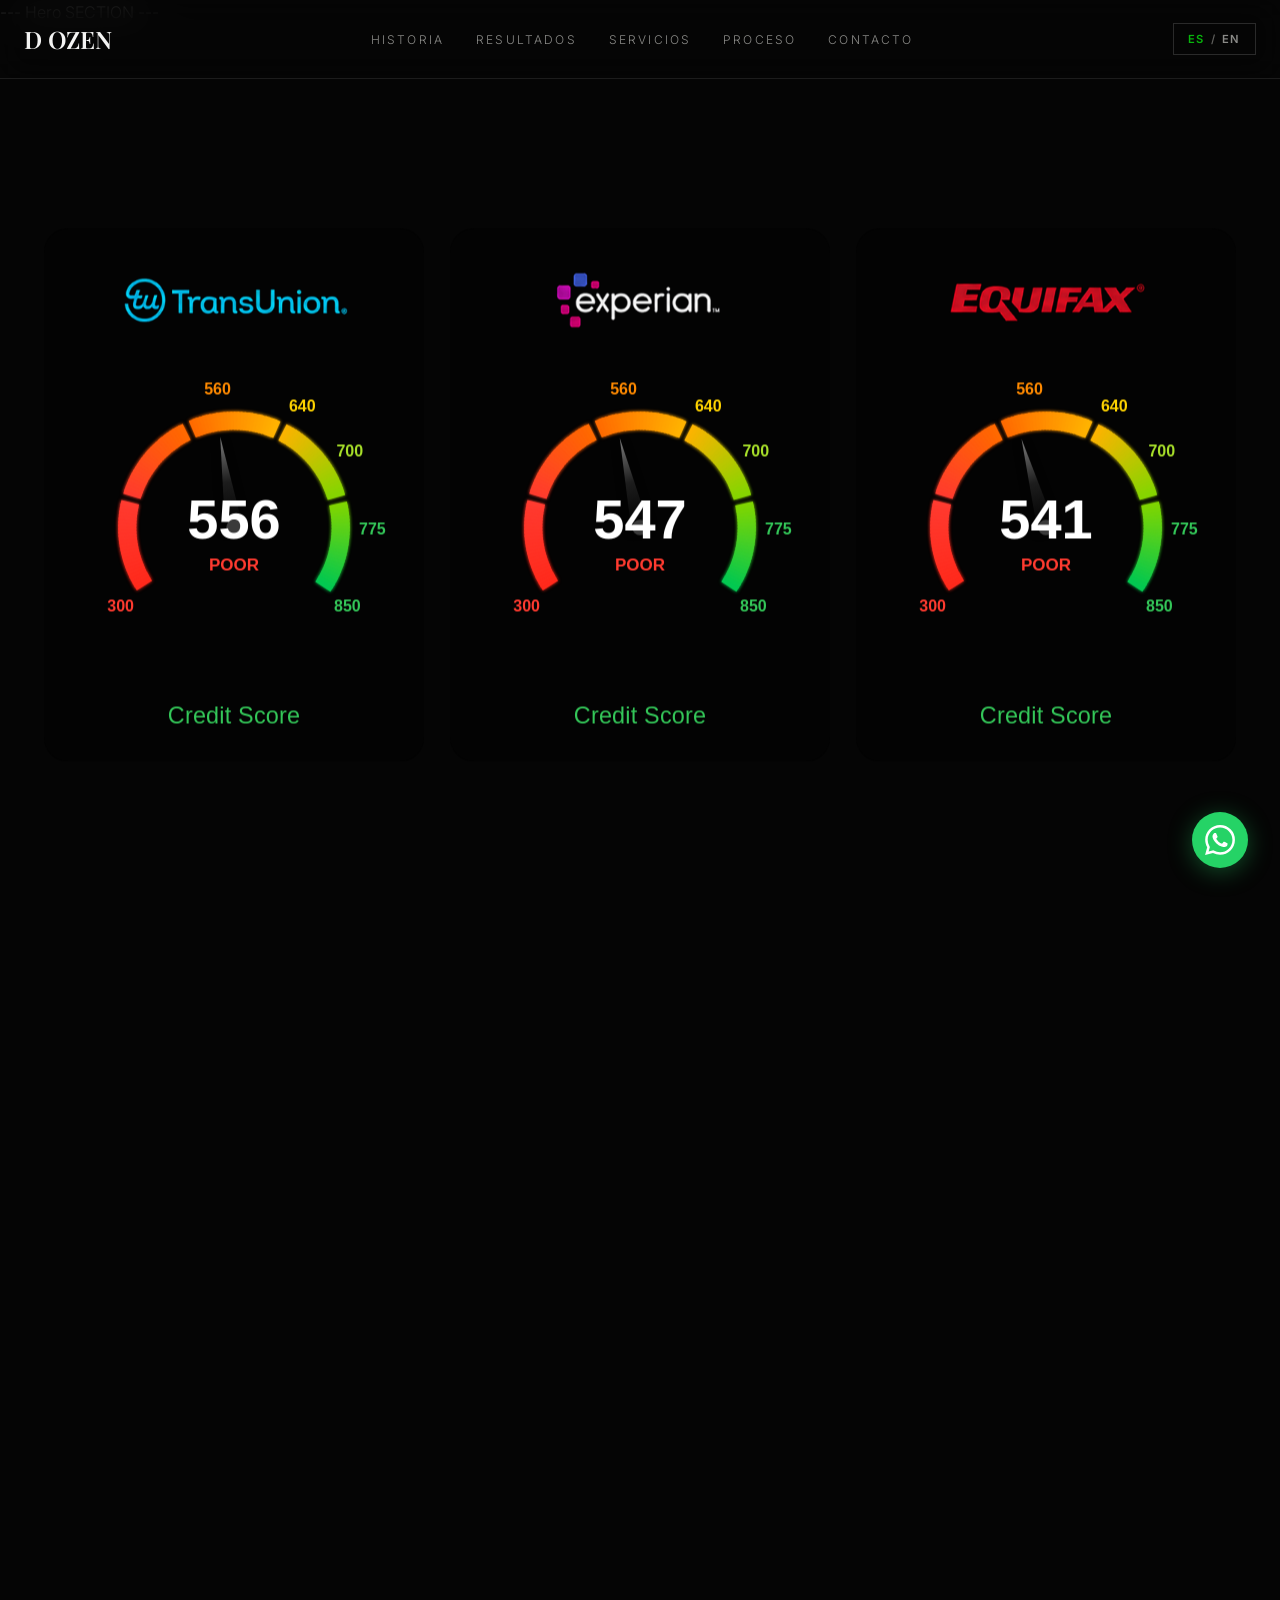
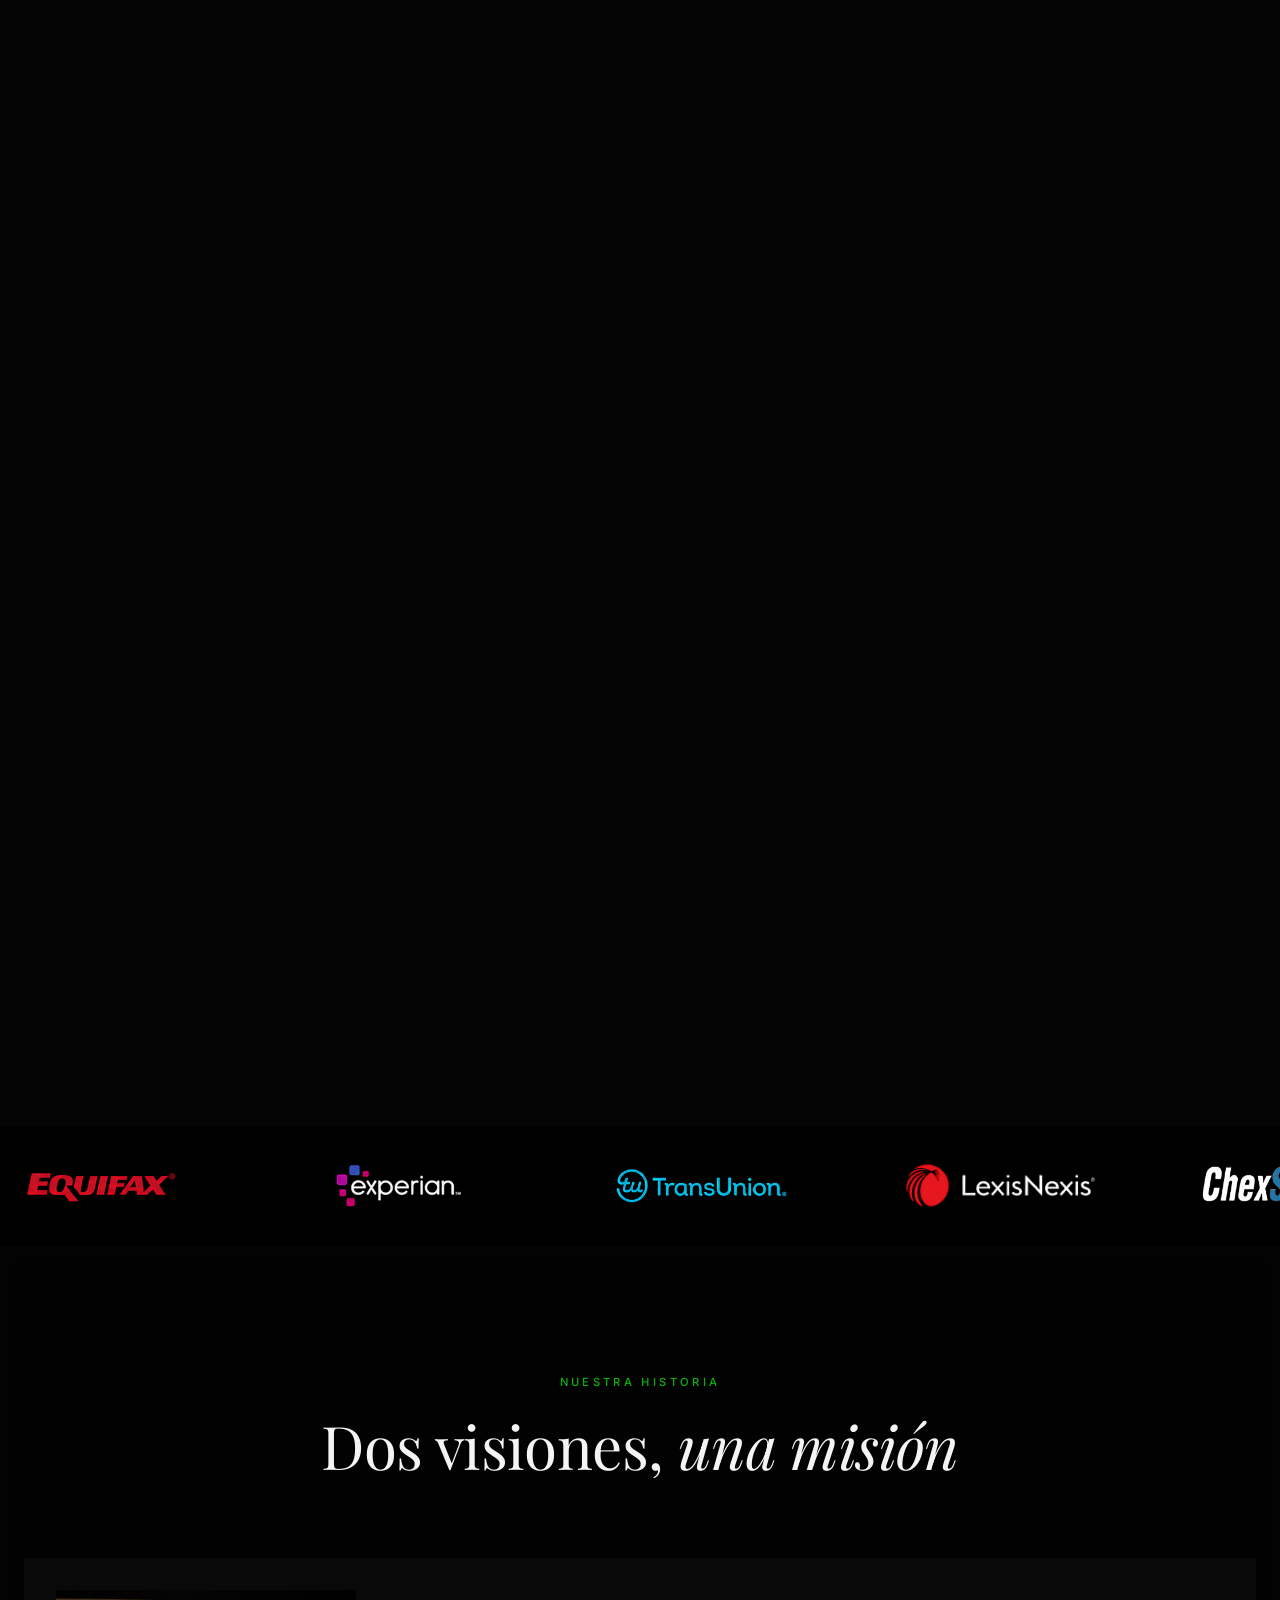
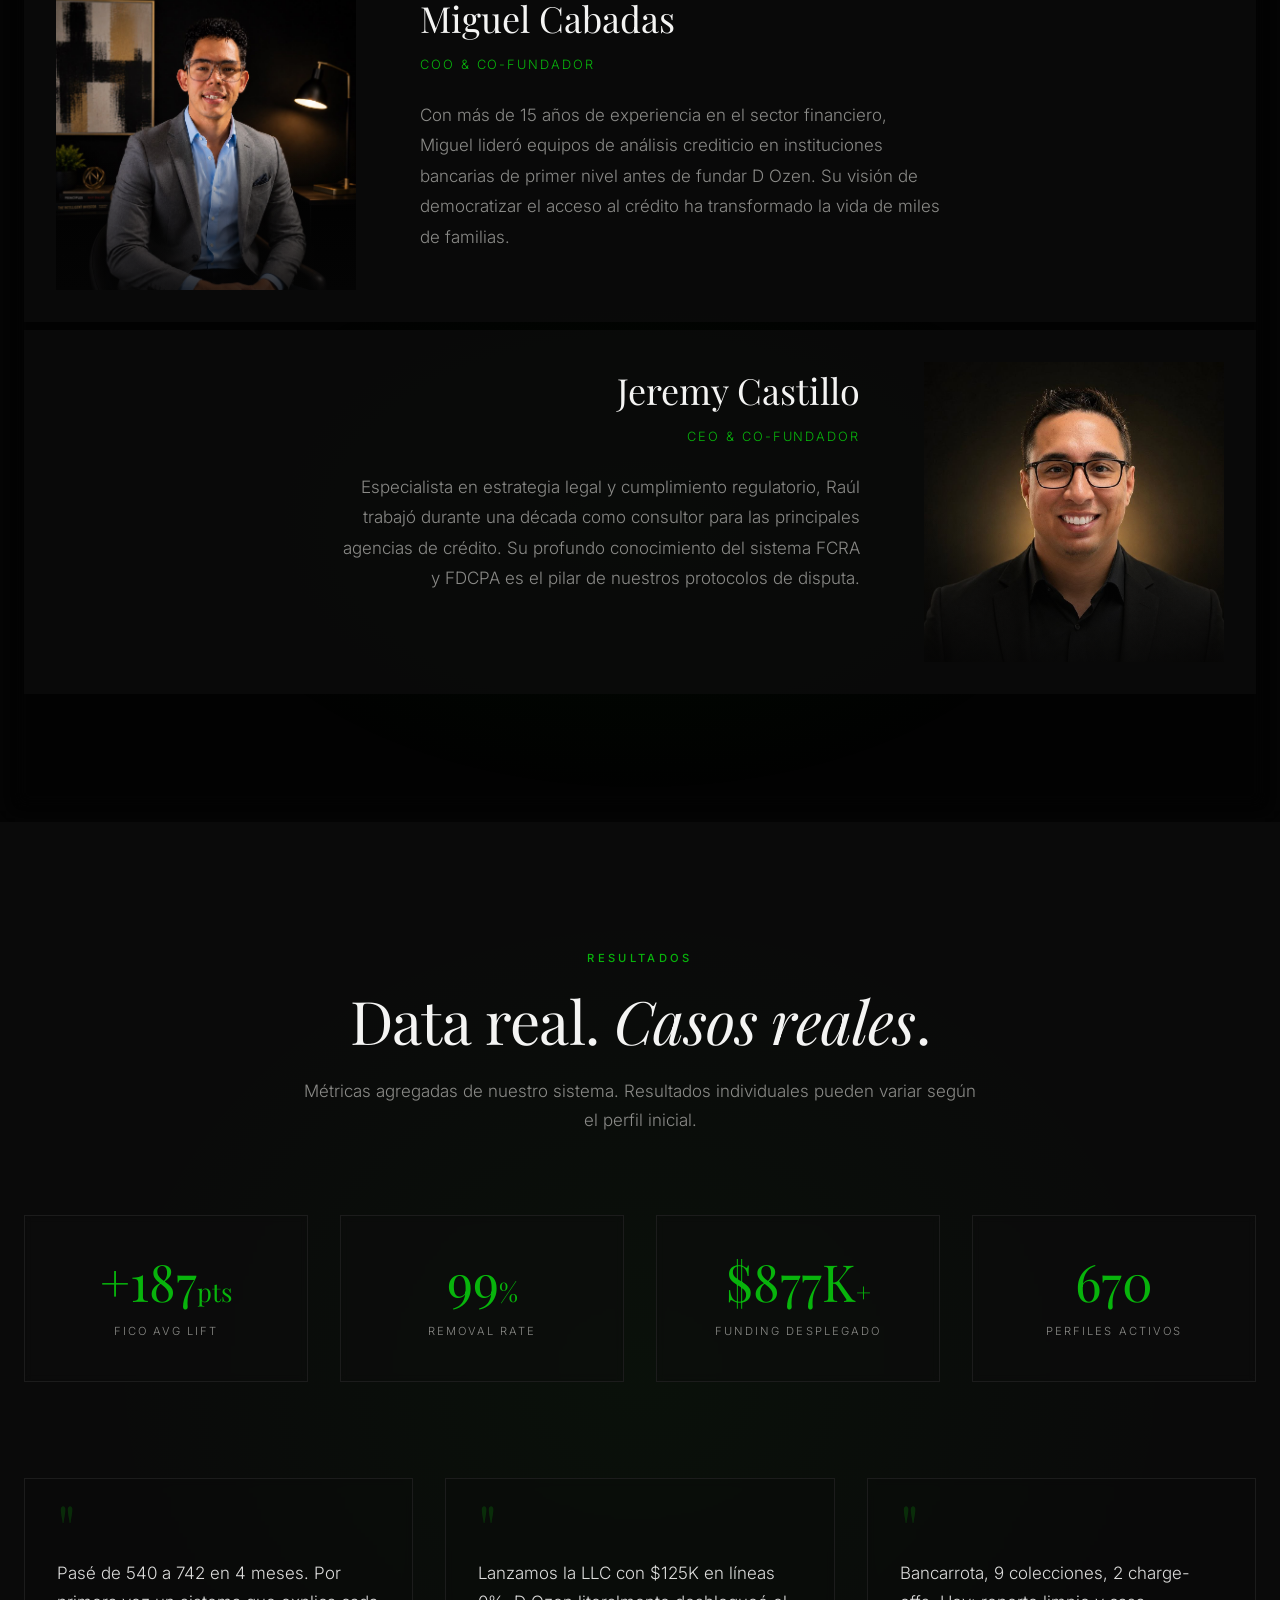
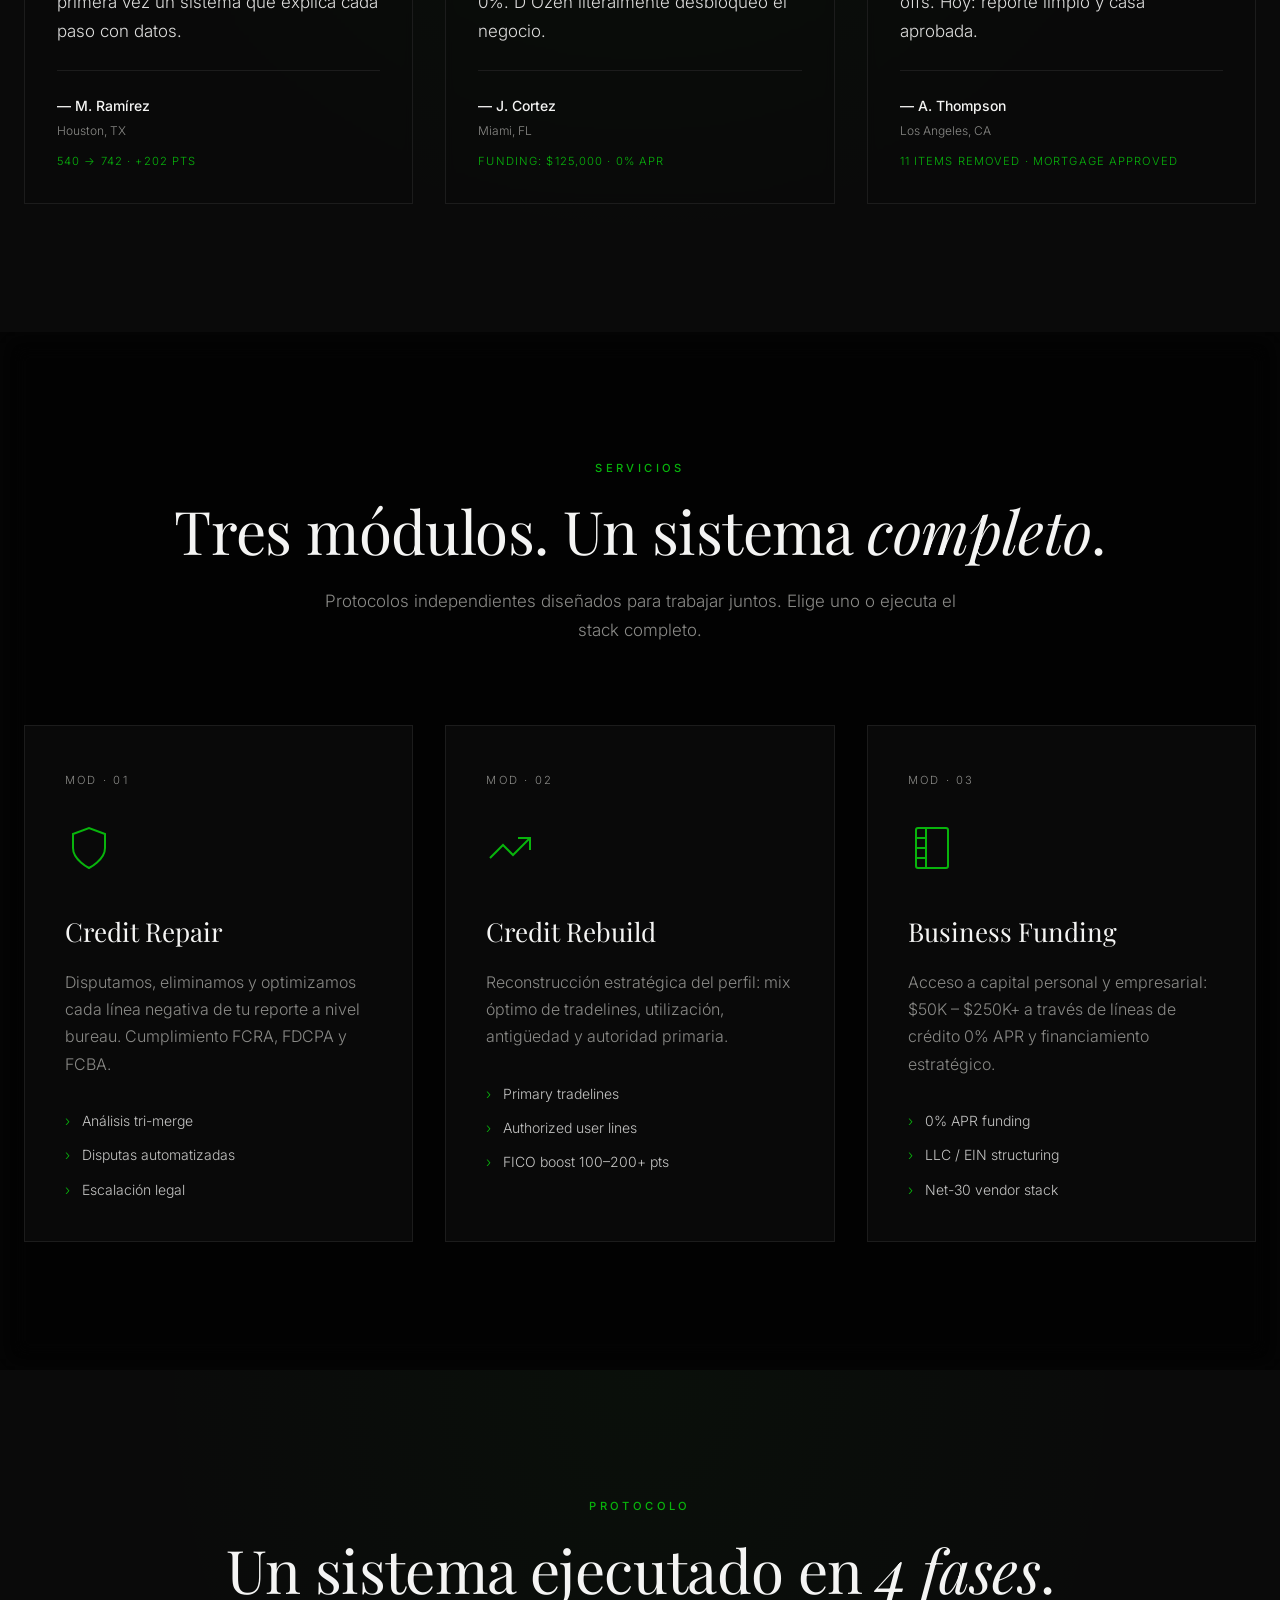
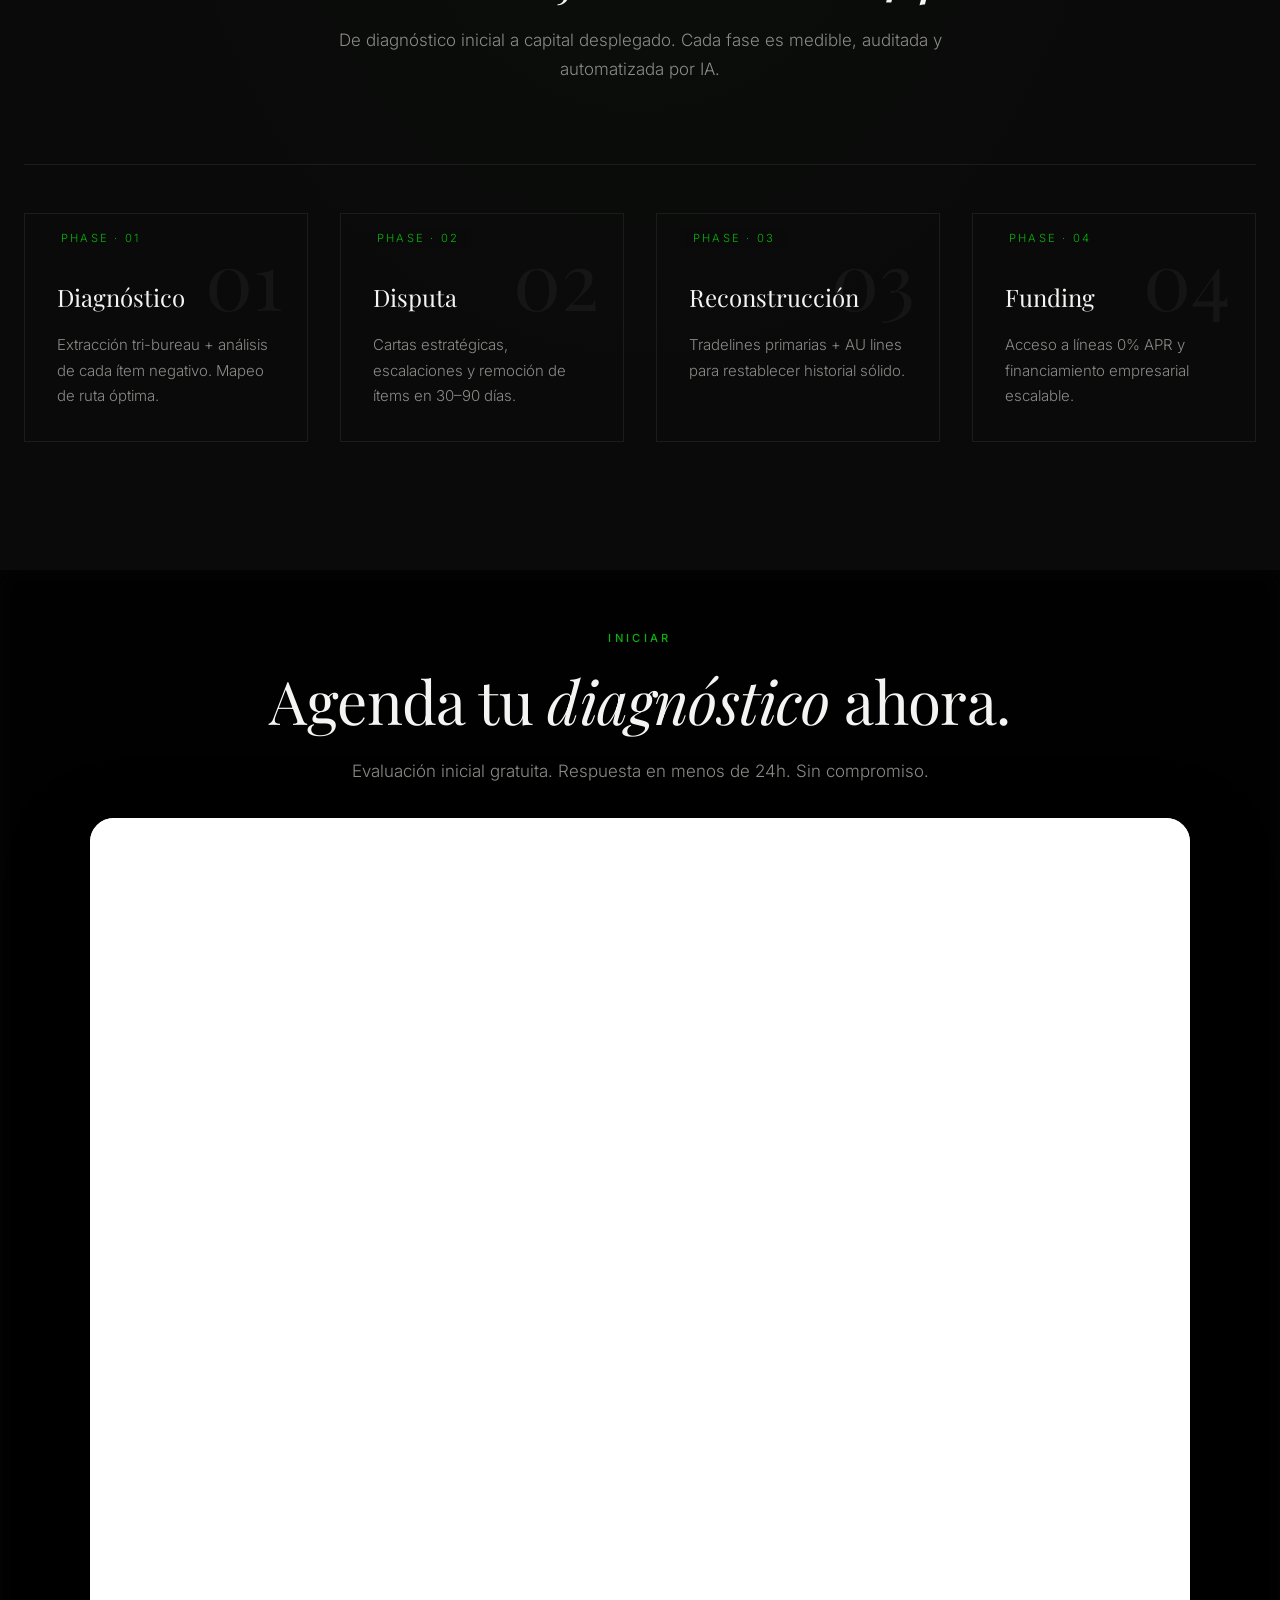
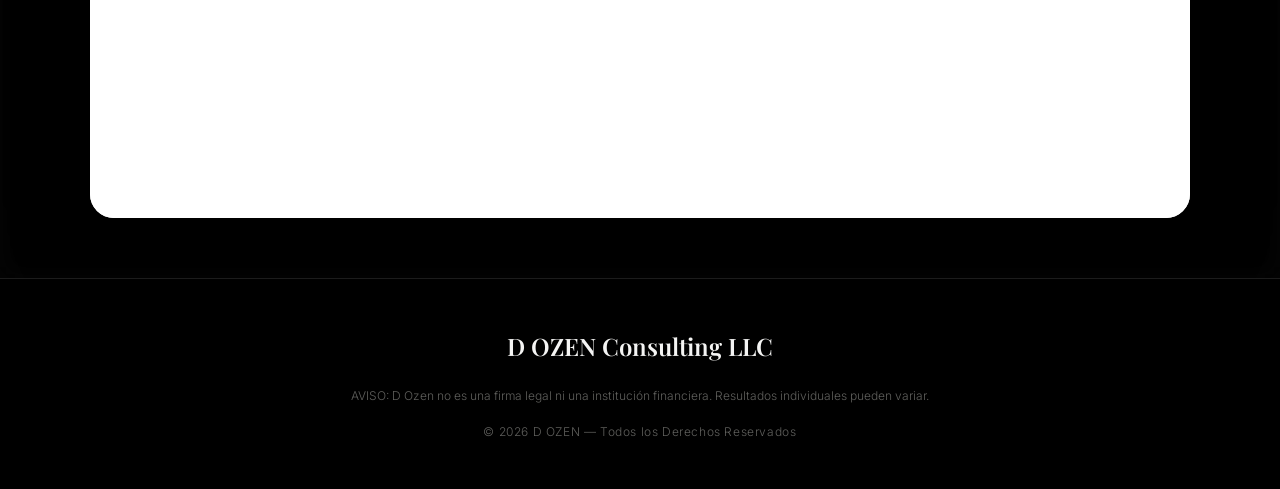
==== index.html @ 9f004df3 "commit" ====
<!DOCTYPE html>
<html lang="es">

<head>
  <meta charset="UTF-8">
  <meta name="viewport" content="width=device-width, initial-scale=1.0">
  <title>D·OZEN — Inteligencia Financiera · Credit OS</title>
  <meta name="description"
    content="D Ozen combina análisis asistido por IA, estrategia jurídica y acceso directo a capital. Reconstruimos tu crédito, desbloqueamos tu capital.">
  <link rel="preconnect" href="https://fonts.googleapis.com">
  <link rel="preconnect" href="https://fonts.gstatic.com" crossorigin>
  <link
    href="https://fonts.googleapis.com/css2?family=Inter:wght@300;400;500;600&family=Playfair+Display:ital,wght@0,400;0,500;0,600;1,400;1,500&display=swap"
    rel="stylesheet">
  <link rel="stylesheet" href="styles.css" />
  <link rel="stylesheet" href="landing.css" />
  <link rel="stylesheet" href="calendly.css" />
</head>

<body>
  --- Hero SECTION ---
  <div class="img-bg"></div>

  <div class="hero-bg">
    <div class="hero">
      <main class="h-board">
        <section class="h-card card-1">
          <img class="h-logo" src="./files/3.png" alt="TransUnion" />
          <canvas class="h-gauge" data-score="515"></canvas>
          <p class="h-label">Credit Score</p>
        </section>

        <section class="h-card card-2">
          <img class="h-logo" src="./files/2.png" alt="Experian" />
          <canvas class="h-gauge" data-score="530"></canvas>
          <p class="h-label">Credit Score</p>
        </section>

        <section class="h-card card-3">
          <img class="h-logo" src="./files/1.png" alt="Equifax" />
          <canvas class="h-gauge" data-score="500"></canvas>
          <p class="h-label">Credit Score</p>
        </section>
      </main>
    </div>
  </div>

  <!-- ============ NAVBAR ============ -->
  <header class="navbar">
    <nav class="nav-inner">
      <a href="#" class="logo">D OZEN</a>

      <ul class="nav-links" id="navLinks">
        <li><a href="#historia" data-es="Historia" data-en="Story">Historia</a></li>
        <li><a href="#resultados" data-es="Resultados" data-en="Results">Resultados</a></li>
        <li><a href="#servicios" data-es="Servicios" data-en="Services">Servicios</a></li>
        <li><a href="#proceso" data-es="Proceso" data-en="Process">Proceso</a></li>
        <li><a href="#contacto" data-es="Contacto" data-en="Contact">Contacto</a></li>
      </ul>

      <div class="nav-actions">
        <button class="lang-toggle" id="langToggle" aria-label="Cambiar idioma">
          <span class="lang-active" id="langCurrent">ES</span>
          <span class="lang-divider">/</span>
          <span class="lang-inactive" id="langOther">EN</span>
        </button>
        <button class="mobile-menu-btn" id="mobileMenuBtn" aria-label="Abrir menú">
          <span></span><span></span><span></span>
        </button>
      </div>
    </nav>
  </header>

  <!-- ============ LOGO SCROLL ============ -->
  <section class="logo-scroll">
    <div class="logo-track">

      <!-- Logos -->
      <img src="./files/1.png" alt="">
      <img src="./files/2.png" alt="">
      <img src="./files/3.png" alt="">
      <img src="./files/4.png" alt="">
      <img src="./files/5.png" alt="">
      <img src="./files/6.png" alt="">
      <img src="./files/7.png" alt="">
      <img src="./files/8.png" alt="">
      <img src="./files/9.png" alt="">

      <!-- Duplicados -->
      <img src="./files/1.png" alt="">
      <img src="./files/2.png" alt="">
      <img src="./files/3.png" alt="">
      <img src="./files/4.png" alt="">
      <img src="./files/5.png" alt="">
      <img src="./files/6.png" alt="">
      <img src="./files/7.png" alt="">
      <img src="./files/8.png" alt="">
      <img src="./files/9.png" alt="">

    </div>
  </section>

  <!-- ============ HISTORIA ============ -->
  <section id="historia" class="section green-glow-bottom">
    <div class="container">
      <div class="section-head">
        <span class="eyebrow" data-es="Nuestra Historia" data-en="Our Story">Nuestra Historia</span>
        <h2 class="section-title"><span data-es="Dos visiones," data-en="Two visions,">Dos visiones,</span> <span
            class="italic" data-es="una misión" data-en="one mission">una misión</span></h2>
      </div>

      <div class="founders">
        <!-- Miguel -->
        <div class="founder">
          <div>
            <div class="founder-img">
              <img src="files/miguel.png" alt="Miguel Cabadas">
              <div class="img-fade"></div>
            </div>
          </div>
          <div class="founder-text">
            <h3 class="founder-name">Miguel Cabadas</h3>
            <p class="founder-role" data-es="COO &amp; Co-Fundador" data-en="COO &amp; Co-Founder">COO &amp; Co-Fundador
            </p>
            <p class="founder-bio"
              data-es="Con más de 15 años de experiencia en el sector financiero, Miguel lideró equipos de análisis crediticio en instituciones bancarias de primer nivel antes de fundar D Ozen. Su visión de democratizar el acceso al crédito ha transformado la vida de miles de familias."
              data-en="With over 15 years of experience in the financial sector, Miguel led credit analysis teams at top-tier banking institutions before founding D Ozen. His vision of democratizing access to credit has transformed the lives of thousands of families.">
              Con más de 15 años de experiencia en el sector financiero, Miguel lideró equipos de análisis crediticio en
              instituciones bancarias de primer nivel antes de fundar D Ozen. Su visión de democratizar el acceso al
              crédito ha transformado la vida de miles de familias.</p>
          </div>
        </div>

        <!-- Raúl -->
        <div class="founder reverse">
          <div>
            <div class="founder-img">
              <img src="files/Jeremy.png" alt="Jeremy Castillo">
              <div class="img-fade"></div>
            </div>
          </div>
          <div class="founder-text align-right">
            <h3 class="founder-name">Jeremy Castillo</h3>
            <p class="founder-role" data-es="CEO &amp; Co-Fundador" data-en="CEO &amp; Co-Founder">CEO &amp; Co-Fundador
            </p>
            <p class="founder-bio"
              data-es="Especialista en estrategia legal y cumplimiento regulatorio, Raúl trabajó durante una década como consultor para las principales agencias de crédito. Su profundo conocimiento del sistema FCRA y FDCPA es el pilar de nuestros protocolos de disputa."
              data-en="A specialist in legal strategy and regulatory compliance, Raúl worked for a decade as a consultant for the major credit agencies. His deep knowledge of the FCRA and FDCPA systems is the cornerstone of our dispute protocols.">
              Especialista en estrategia legal y cumplimiento regulatorio, Raúl trabajó durante una década como
              consultor para las principales agencias de crédito. Su profundo conocimiento del sistema FCRA y FDCPA es
              el pilar de nuestros protocolos de disputa.</p>
          </div>
        </div>
      </div>
    </div>
  </section>

  <!-- ============ RESULTADOS ============ -->
  <section id="resultados" class="section section-alt resultados">
    <div class="resultados-glow"></div>
    <div class="container">
      <div class="section-head">
        <span class="eyebrow" data-es="Resultados" data-en="Results">Resultados</span>
        <h2 class="section-title"><span data-es="Data real." data-en="Real data.">Data real.</span> <span class="italic"
            data-es="Casos reales" data-en="Real cases">Casos reales</span>.</h2>
        <p class="section-sub"
          data-es="Métricas agregadas de nuestro sistema. Resultados individuales pueden variar según el perfil inicial."
          data-en="Aggregate metrics from our system. Individual results may vary based on the initial profile.">
          Métricas agregadas de nuestro sistema. Resultados individuales pueden variar según el perfil inicial.</p>
      </div>

      <div class="stats-grid">
        <div class="stat-card">
          <div class="stat-num">+187<span class="stat-suffix">pts</span></div>
          <p class="stat-label">FICO AVG Lift</p>
        </div>
        <div class="stat-card">
          <div class="stat-num">99<span class="stat-suffix">%</span></div>
          <p class="stat-label">Removal Rate</p>
        </div>
        <div class="stat-card">
          <div class="stat-num">$877K<span class="stat-suffix">+</span></div>
          <p class="stat-label" data-es="Funding Desplegado" data-en="Funding Deployed">Funding Desplegado</p>
        </div>
        <div class="stat-card">
          <div class="stat-num">670</div>
          <p class="stat-label" data-es="Perfiles Activos" data-en="Active Profiles">Perfiles Activos</p>
        </div>
      </div>

      <div class="testimonials">
        <div class="testimonial">
          <div class="quote-mark">"</div>
          <p class="testimonial-text"
            data-es="Pasé de 540 a 742 en 4 meses. Por primera vez un sistema que explica cada paso con datos."
            data-en="I went from 540 to 742 in 4 months. For the first time, a system that explains every step with data.">
            Pasé de 540 a 742 en 4 meses. Por primera vez un sistema que explica cada paso con datos.</p>
          <div class="testimonial-foot">
            <p class="testimonial-author">— M. Ramírez</p>
            <p class="testimonial-loc">Houston, TX</p>
            <p class="testimonial-result">540 → 742 · +202 pts</p>
          </div>
        </div>
        <div class="testimonial">
          <div class="quote-mark">"</div>
          <p class="testimonial-text"
            data-es="Lanzamos la LLC con $125K en líneas 0%. D Ozen literalmente desbloqueó el negocio."
            data-en="We launched the LLC with $125K in 0% lines. D Ozen literally unlocked the business.">Lanzamos la
            LLC con $125K en líneas 0%. D Ozen literalmente desbloqueó el negocio.</p>
          <div class="testimonial-foot">
            <p class="testimonial-author">— J. Cortez</p>
            <p class="testimonial-loc">Miami, FL</p>
            <p class="testimonial-result">Funding: $125,000 · 0% APR</p>
          </div>
        </div>
        <div class="testimonial">
          <div class="quote-mark">"</div>
          <p class="testimonial-text"
            data-es="Bancarrota, 9 colecciones, 2 charge-offs. Hoy: reporte limpio y casa aprobada."
            data-en="Bankruptcy, 9 collections, 2 charge-offs. Today: clean report and home approved.">Bancarrota, 9
            colecciones, 2 charge-offs. Hoy: reporte limpio y casa aprobada.</p>
          <div class="testimonial-foot">
            <p class="testimonial-author">— A. Thompson</p>
            <p class="testimonial-loc">Los Angeles, CA</p>
            <p class="testimonial-result">11 items removed · Mortgage approved</p>
          </div>
        </div>
      </div>
    </div>
  </section>

  <!-- ============ SERVICIOS ============ -->
  <section id="servicios" class="section">
    <div class="container">
      <div class="section-head">
        <span class="eyebrow" data-es="Servicios" data-en="Services">Servicios</span>
        <h2 class="section-title"><span data-es="Tres módulos. Un sistema" data-en="Three modules. One">Tres módulos. Un
            sistema</span> <span class="italic" data-es="completo" data-en="complete system">completo</span>.</h2>
        <p class="section-sub"
          data-es="Protocolos independientes diseñados para trabajar juntos. Elige uno o ejecuta el stack completo."
          data-en="Independent protocols designed to work together. Choose one or run the full stack.">Protocolos
          independientes diseñados para trabajar juntos. Elige uno o ejecuta el stack completo.</p>
      </div>

      <div class="services-grid">
        <div class="service-card">
          <span class="service-mod">MOD · 01</span>
          <div class="service-icon">
            <svg viewBox="0 0 24 24" fill="none" stroke="currentColor" stroke-width="1">
              <path d="M12 22s8-4 8-10V5l-8-3-8 3v7c0 6 8 10 8 10z" />
            </svg>
          </div>
          <h3 class="service-title">Credit Repair</h3>
          <p class="service-desc"
            data-es="Disputamos, eliminamos y optimizamos cada línea negativa de tu reporte a nivel bureau. Cumplimiento FCRA, FDCPA y FCBA."
            data-en="We dispute, remove and optimize every negative line of your report at the bureau level. FCRA, FDCPA and FCBA compliant.">
            Disputamos, eliminamos y optimizamos cada línea negativa de tu reporte a nivel bureau. Cumplimiento FCRA,
            FDCPA y FCBA.</p>
          <ul class="service-feats">
            <li><span class="arrow">›</span><span data-es="Análisis tri-merge" data-en="Tri-merge analysis">Análisis
                tri-merge</span></li>
            <li><span class="arrow">›</span><span data-es="Disputas automatizadas" data-en="Automated disputes">Disputas
                automatizadas</span></li>
            <li><span class="arrow">›</span><span data-es="Escalación legal" data-en="Legal escalation">Escalación
                legal</span></li>
          </ul>
        </div>

        <div class="service-card">
          <span class="service-mod">MOD · 02</span>
          <div class="service-icon">
            <svg viewBox="0 0 24 24" fill="none" stroke="currentColor" stroke-width="1">
              <polyline points="22 7 13.5 15.5 8.5 10.5 2 17" />
              <polyline points="16 7 22 7 22 13" />
            </svg>
          </div>
          <h3 class="service-title">Credit Rebuild</h3>
          <p class="service-desc"
            data-es="Reconstrucción estratégica del perfil: mix óptimo de tradelines, utilización, antigüedad y autoridad primaria."
            data-en="Strategic profile reconstruction: optimal mix of tradelines, utilization, age and primary authority.">
            Reconstrucción estratégica del perfil: mix óptimo de tradelines, utilización, antigüedad y autoridad
            primaria.</p>
          <ul class="service-feats">
            <li><span class="arrow">›</span><span>Primary tradelines</span></li>
            <li><span class="arrow">›</span><span>Authorized user lines</span></li>
            <li><span class="arrow">›</span><span>FICO boost 100–200+ pts</span></li>
          </ul>
        </div>

        <div class="service-card">
          <span class="service-mod">MOD · 03</span>
          <div class="service-icon">
            <svg viewBox="0 0 24 24" fill="none" stroke="currentColor" stroke-width="1">
              <rect x="4" y="2" width="16" height="20" rx="1" />
              <line x1="9" y1="22" x2="9" y2="2" />
              <line x1="9" y1="7" x2="4" y2="7" />
              <line x1="9" y1="12" x2="4" y2="12" />
              <line x1="9" y1="17" x2="4" y2="17" />
            </svg>
          </div>
          <h3 class="service-title">Business Funding</h3>
          <p class="service-desc"
            data-es="Acceso a capital personal y empresarial: $50K – $250K+ a través de líneas de crédito 0% APR y financiamiento estratégico."
            data-en="Access to personal and business capital: $50K – $250K+ through 0% APR credit lines and strategic financing.">
            Acceso a capital personal y empresarial: $50K – $250K+ a través de líneas de crédito 0% APR y financiamiento
            estratégico.</p>
          <ul class="service-feats">
            <li><span class="arrow">›</span><span>0% APR funding</span></li>
            <li><span class="arrow">›</span><span>LLC / EIN structuring</span></li>
            <li><span class="arrow">›</span><span>Net-30 vendor stack</span></li>
          </ul>
        </div>
      </div>
    </div>
  </section>

  <!-- ============ PROCESO ============ -->
  <section id="proceso" class="section section-alt proceso">
    <div class="proceso-glow"></div>
    <div class="container">
      <div class="section-head">
        <span class="eyebrow" data-es="Protocolo" data-en="Protocol">Protocolo</span>
        <h2 class="section-title"><span data-es="Un sistema ejecutado en" data-en="A system executed in">Un sistema
            ejecutado en</span> <span class="italic" data-es="4 fases" data-en="4 phases">4 fases</span>.</h2>
        <p class="section-sub"
          data-es="De diagnóstico inicial a capital desplegado. Cada fase es medible, auditada y automatizada por IA."
          data-en="From initial diagnosis to deployed capital. Each phase is measurable, audited and AI-automated.">De
          diagnóstico inicial a capital desplegado. Cada fase es medible, auditada y automatizada por IA.</p>
      </div>

      <div class="process-line">
        <div class="process-line-base"></div>
        <div class="process-line-fill"></div>
      </div>

      <div class="phases-grid">
        <div class="phase-card" onclick="document.querySelector('.process-line-fill').style.width = '25%'">
          <span class="phase-label">Phase · 01</span>
          <span class="phase-bg-num">01</span>
          <div class="phase-body">
            <h3 class="phase-title" data-es="Diagnóstico" data-en="Diagnosis">Diagnóstico</h3>
            <p class="phase-desc"
              data-es="Extracción tri-bureau + análisis de cada ítem negativo. Mapeo de ruta óptima."
              data-en="Tri-bureau extraction + analysis of each negative item. Optimal route mapping.">Extracción
              tri-bureau + análisis de cada ítem negativo. Mapeo de ruta óptima.</p>
          </div>
        </div>
        <div class="phase-card" onclick="document.querySelector('.process-line-fill').style.width = '50%'">
          <span class="phase-label">Phase · 02</span>
          <span class="phase-bg-num">02</span>
          <div class="phase-body">
            <h3 class="phase-title" data-es="Disputa" data-en="Dispute">Disputa</h3>
            <p class="phase-desc" data-es="Cartas estratégicas, escalaciones y remoción de ítems en 30–90 días."
              data-en="Strategic letters, escalations and item removal in 30–90 days.">Cartas estratégicas, escalaciones
              y remoción de ítems en 30–90 días.</p>
          </div>
        </div>
        <div class="phase-card" onclick="document.querySelector('.process-line-fill').style.width = '75%'">
          <span class="phase-label">Phase · 03</span>
          <span class="phase-bg-num">03</span>
          <div class="phase-body">
            <h3 class="phase-title" data-es="Reconstrucción" data-en="Reconstruction">Reconstrucción</h3>
            <p class="phase-desc" data-es="Tradelines primarias + AU lines para restablecer historial sólido."
              data-en="Primary tradelines + AU lines to restore a solid history.">Tradelines primarias + AU lines para
              restablecer historial sólido.</p>
          </div>
        </div>
        <div class="phase-card" onclick="document.querySelector('.process-line-fill').style.width = '100%'">
          <span class="phase-label">Phase · 04</span>
          <span class="phase-bg-num">04</span>
          <div class="phase-body">
            <h3 class="phase-title">Funding</h3>
            <p class="phase-desc" data-es="Acceso a líneas 0% APR y financiamiento empresarial escalable."
              data-en="Access to 0% APR lines and scalable business financing.">Acceso a líneas 0% APR y financiamiento
              empresarial escalable.</p>
          </div>
        </div>
      </div>
    </div>
  </section>

  <!-- ============ CONTACTO ============ -->
  <section class="meeting-section">
    <span class="eyebrow" data-es="Iniciar" data-en="Start">Iniciar</span>
    <h2 class="section-title"><span data-es="Agenda tu" data-en="Schedule your">Agenda tu</span>
      <span class="italic" data-es="diagnóstico" data-en="diagnosis">diagnóstico</span> <span data-es="ahora."
        data-en="now.">ahora.</span>
    </h2>
    <p class="section-sub" data-es="Evaluación inicial gratuita. Respuesta en menos de 24h. Sin compromiso."
      data-en="Free initial evaluation. Response in under 24h. No commitment.">Evaluación inicial gratuita.
      Respuesta en menos de 24h. Sin compromiso.</p>

    <div class="meeting-card">
      <iframe src="https://dozencredit.scorexer.com/Portal/meeting.jsp?id=14c21166-bb76-47da-b588-b2fc7783996a"
        class="meeting-iframe">
      </iframe>
    </div>
  </section>

  <!-- ============ FOOTER ============ -->
  <footer class="footer">
    <div class="footer-inner">
      <div class="footer-logo">D OZEN Consulting LLC</div>
      <p class="footer-disclaimer"
        data-es="AVISO: D Ozen no es una firma legal ni una institución financiera. Resultados individuales pueden variar."
        data-en="NOTICE: D Ozen is not a law firm nor a financial institution. Individual results may vary.">AVISO: D
        Ozen no es una firma legal ni una institución financiera. Resultados individuales pueden variar.</p>
      <p class="footer-copy">© 2026 D OZEN — <span data-es="Todos los Derechos Reservados"
          data-en="All Rights Reserved">Todos los Derechos Reservados</span></p>
    </div>
  </footer>

  <!-- ============ WHATSAPP ============ -->
  <a href="https://wa.me/10000000000" target="_blank" rel="noopener" class="whatsapp-btn" aria-label="WhatsApp">
    <svg viewBox="0 0 24 24" fill="currentColor">
      <path
        d="M17.472 14.382c-.297-.149-1.758-.867-2.03-.967-.273-.099-.471-.148-.67.15-.197.297-.767.966-.94 1.164-.173.199-.347.223-.644.075-.297-.15-1.255-.463-2.39-1.475-.883-.788-1.48-1.761-1.653-2.059-.173-.297-.018-.458.13-.606.134-.133.298-.347.446-.52.149-.174.198-.298.298-.497.099-.198.05-.371-.025-.52-.075-.149-.669-1.612-.916-2.207-.242-.579-.487-.5-.669-.51l-.57-.01c-.198 0-.52.074-.792.372-.272.297-1.04 1.016-1.04 2.479 0 1.462 1.065 2.875 1.213 3.074.149.198 2.096 3.2 5.077 4.487.709.306 1.262.489 1.694.625.712.227 1.36.195 1.871.118.571-.085 1.758-.719 2.006-1.413.248-.694.248-1.289.173-1.413-.074-.124-.272-.198-.57-.347m-5.421 7.403h-.004a9.87 9.87 0 0 1-5.031-1.378l-.361-.214-3.741.982.998-3.648-.235-.374a9.86 9.86 0 0 1-1.51-5.26c.001-5.45 4.436-9.884 9.888-9.884 2.64 0 5.122 1.03 6.988 2.898a9.825 9.825 0 0 1 2.893 6.994c-.003 5.45-4.437 9.884-9.885 9.884m8.413-18.297A11.815 11.815 0 0 0 12.05 0C5.495 0 .16 5.335.157 11.892c0 2.096.547 4.142 1.588 5.945L.057 24l6.305-1.654a11.882 11.882 0 0 0 5.683 1.448h.005c6.554 0 11.89-5.335 11.893-11.893a11.821 11.821 0 0 0-3.48-8.413z" />
    </svg>
  </a>

  <script src="landing.js"></script>
  <script src="script.js"></script>
  <script>
    document.addEventListener("contextmenu", e => e.preventDefault());
  </script>
</body>

</html>
---- styles.css ----
:root {
  --scale: 1.3;
}

.img-bg {
  position: fixed;
  inset: 0;
  background-image: url("https://m.media-amazon.com/images/I/71hS5RlM-3L.jpg");
  background-size: cover;
  background-position: center;
  background-repeat: no-repeat;
  background-attachment: fixed;
}

.hero {
  display: flex;
  min-height: 300dvh;
  display: flex;
  align-items: start;
  justify-content: center;
  padding: 32px 24px;
  font-family: -apple-system, BlinkMacSystemFont, "Segoe UI", Roboto, Helvetica, Arial, sans-serif;
}

.h-board {
  display: flex;
  flex-wrap: wrap;
  position: sticky;
  top: 55%;
  transform: translateY(-50%);
  gap: 26px;
  justify-content: center;
  align-items: stretch;
}

.h-card {
  border: 1px solid transparent;
  border-radius: 24px;
  width: clamp(380px, 24vw, 400px);
  aspect-ratio: 400 / 372;
  padding: clamp(24px, 2.5vw, 39px) clamp(20px, 2vw, 33px) clamp(20px, 2vw, 31px);
  display: flex;
  flex-direction: column;
  align-items: center;
  backdrop-filter: blur(5px);
  -webkit-backdrop-filter: blur(12px);

  background:
    radial-gradient(
      500px circle at var(--x,50%) var(--y,50%),
      rgba(8,180,12,calc(var(--glow-opacity,0) * .28)),
      transparent 50%
    ),
    rgb(3 3 3 / 70%);
  transition: background-color 1.2s ease;
}

.h-card:hover {
  border: #164c00;
  background: rgb(3 3 3 / 90%);
}

.h-card::before {
  content: "";
  position: absolute;
  inset: 0;
  border-radius: inherit;
  padding: 1px;

  background: radial-gradient(
    180px circle at var(--x, 50%) var(--y, 50%),
    #08b40c,
    transparent 99%
  );

  mask: linear-gradient(#000 0 0) content-box,
        linear-gradient(#000 0 0);
  mask-composite: exclude;

  -webkit-mask: linear-gradient(#000 0 0) content-box,
                linear-gradient(#000 0 0);
  -webkit-mask-composite: xor;

  pointer-events: none;
  opacity: var(--glow-opacity, 0);
}

.h-logo {
  height: calc(60px * var(--scale));
  width: auto;
  max-width: 80%;
  object-fit: contain;
  display: block;
  margin-bottom: 6px;
  user-select: none;
  -webkit-user-drag: none;
}

.h-gauge {
  width: clamp(350px, 24vw, 400px);
  height: clamp(350px, 24vw, 400px);
  display: block;
}

.h-label {
  color: #34c759;
  font-size: calc(18px * var(--scale));
  font-weight: 500;
  letter-spacing: 0.2px;
  margin-top: 2px;
}

@media (max-width: 1134px) {
  .card-3 {
    display: none;
  }
}

@media (max-width: 768px) {
  .card-2 {
    display: none;
  }
}
---- landing.css ----
*,
*::before,
*::after {
  box-sizing: border-box;
  margin: 0;
  padding: 0;
  user-select: none;
}

:root {
  --background: #050505;
  --card: #0c0c0c;
  --secondary: #0a0a0a;
  --primary: #08b40c;
  --foreground: #f4f4f3;
  --muted-foreground: #8a8a87;
  --muted-foreground-2: #5f5f5c;
  --border: #1c1c1c;
  --border-light: #2a2a2a;
  --font-sans: 'Inter', -apple-system, BlinkMacSystemFont, sans-serif;
  --font-serif: 'Playfair Display', Georgia, serif;
}

html {
  scroll-behavior: smooth;
  background-color: var(--background);
}

body {
  font-family: var(--font-sans);
  background-color: var(--background);
  color: var(--foreground);
  line-height: 1.6;
  overflow-x: hidden;
  font-weight: 300;
  -webkit-font-smoothing: antialiased;
}

img {
  max-width: 100%;
  height: auto;
  display: block;
}

a {
  color: inherit;
  text-decoration: none;
}

button {
  font-family: inherit;
  cursor: pointer;
  border: none;
  background: none;
  color: inherit;
}

ul {
  list-style: none;
}

/* Green glow utilities */
.green-glow::before,
.green-glow-bottom::before {
  content: '';
  position: absolute;
  pointer-events: none;
  z-index: 0;
}

.green-glow::before {
  top: 10%;
  left: 50%;
  transform: translateX(-50%);
  width: 900px;
  height: 600px;
  max-width: 100%;
  background: radial-gradient(ellipse at center, rgba(8, 180, 12, 0.06) 0%, transparent 65%);
}

.green-glow-bottom::before {
  bottom: 0;
  left: 50%;
  transform: translateX(-50%);
  width: 1000px;
  height: 600px;
  max-width: 100%;
  background: radial-gradient(ellipse at center, rgba(8, 180, 12, 0.05) 0%, transparent 65%);
}

/* ========================================
   Shared
   ======================================== */
.container {
  position: relative;
  z-index: 1;
  max-width: 80rem;
  margin: 0 auto;
  padding: 0 1.5rem;
}

.section {
  position: relative;
  padding: 8rem 0;
  backdrop-filter: blur(12px) brightness(0.5);
}

.section-alt {
  background: var(--secondary);
}

.section-head {
  text-align: center;
  margin-bottom: 5rem;
}

.eyebrow {
  display: block;
  font-size: 0.7rem;
  text-transform: uppercase;
  letter-spacing: 0.3em;
  color: var(--primary);
  margin-bottom: 1.25rem;
  font-weight: 500;
}

.eyebrow-muted {
  color: var(--muted-foreground);
}

.section-title {
  font-family: var(--font-serif);
  font-size: clamp(2.25rem, 5vw, 3.75rem);
  font-weight: 300;
  line-height: 1.1;
  letter-spacing: -0.01em;
}

.section-title .italic {
  font-style: italic;
}

.section-sub {
  max-width: 42rem;
  margin: 1.5rem auto 0;
  color: var(--muted-foreground);
  font-size: 1.0625rem;
  line-height: 1.7;
}

.accent {
  color: var(--primary);
}

.italic {
  font-style: italic;
}

/* ========================================
   Buttons
   ======================================== */
.btn {
  display: inline-flex;
  align-items: center;
  justify-content: center;
  gap: 0.75rem;
  padding: 1rem 2rem;
  font-size: 0.8rem;
  font-weight: 500;
  text-transform: uppercase;
  letter-spacing: 0.15em;
  transition: all 0.3s ease;
}

.btn svg {
  width: 18px;
  height: 18px;
  transition: transform 0.3s ease;
}

.btn-primary {
  background: var(--primary);
  color: #000;
}

.btn-primary:hover {
  background: rgba(8, 180, 12, 0.9);
}

.btn-primary:hover svg {
  transform: translateX(4px);
}

.btn-secondary {
  border: 1px solid var(--border-light);
  color: var(--foreground);
}

.btn-secondary:hover {
  background: var(--secondary);
}

.btn-full {
  width: 100%;
}

/* ========================================
   Navbar
   ======================================== */
.navbar {
  position: fixed;
  top: 0;
  left: 0;
  right: 0;
  z-index: 100;
  background: rgba(5, 5, 5, 0.8);
  backdrop-filter: blur(16px);
  border-bottom: 1px solid var(--border);
}

.nav-inner {
  max-width: 80rem;
  margin: 0 auto;
  padding: 1.25rem 1.5rem;
  display: flex;
  align-items: center;
  justify-content: space-between;
}

.logo {
  font-family: var(--font-serif);
  font-size: 1.5rem;
  font-weight: 600;
  letter-spacing: -0.01em;
}

.logo span {
  color: var(--primary);
}

.nav-links {
  display: flex;
  align-items: center;
  gap: 2rem;
}

.nav-links a {
  font-size: 0.75rem;
  text-transform: uppercase;
  letter-spacing: 0.18em;
  color: var(--muted-foreground);
  transition: color 0.3s ease;
}

.nav-links a:hover {
  color: var(--foreground);
}

.nav-actions {
  display: flex;
  align-items: center;
  gap: 1.25rem;
}

.lang-toggle {
  display: flex;
  align-items: center;
  gap: 0.4rem;
  padding: 0.5rem 0.9rem;
  border: 1px solid var(--border-light);
  font-size: 0.7rem;
  font-weight: 600;
  letter-spacing: 0.1em;
  transition: border-color 0.3s ease;
}

.lang-toggle:hover {
  border-color: var(--primary);
}

.lang-active {
  color: var(--primary);
}

.lang-divider {
  color: var(--muted-foreground-2);
}

.lang-inactive {
  color: var(--muted-foreground);
}

.mobile-menu-btn {
  display: none;
  flex-direction: column;
  gap: 5px;
  padding: 0.4rem;
}

.mobile-menu-btn span {
  display: block;
  width: 22px;
  height: 1.5px;
  background: var(--foreground);
  transition: all 0.3s ease;
}

/* ========================================
   L-hero
   ======================================== */
.L-hero {
  position: relative;
  min-height: 100vh;
  display: flex;
  flex-direction: column;
  align-items: center;
  justify-content: center;
  padding: 8rem 1.5rem 4rem;
  text-align: center;
  overflow: hidden;
}

.L-hero-bg {
  position: absolute;
  inset: 0;
  overflow: hidden;
  z-index: 0;
}

.glow-blob {
  position: absolute;
  border-radius: 50%;
  filter: blur(80px);
}

.glow-blob-1 {
  top: 20%;
  left: 20%;
  width: 24rem;
  height: 24rem;
  background: rgba(8, 180, 12, 0.05);
}

.glow-blob-2 {
  bottom: 20%;
  right: 20%;
  width: 20rem;
  height: 20rem;
  background: rgba(8, 180, 12, 0.03);
}

.L-hero-inner {
  position: relative;
  z-index: 1;
  max-width: 64rem;
}

.L-hero .eyebrow {
  margin-bottom: 2rem;
}

.L-hero-title {
  font-family: var(--font-serif);
  font-size: clamp(2.75rem, 8vw, 6rem);
  font-weight: 300;
  line-height: 1.05;
  letter-spacing: -0.02em;
  margin-bottom: 2rem;
}

.L-hero-title .accent.italic {
  font-style: italic;
  color: var(--primary);
}

.L-hero-desc {
  max-width: 42rem;
  margin: 0 auto 3rem;
  font-size: 1.125rem;
  color: var(--muted-foreground);
  line-height: 1.7;
}

.L-hero-buttons {
  display: flex;
  align-items: center;
  justify-content: center;
  gap: 1rem;
  flex-wrap: wrap;
}

.scroll-indicator {
  position: absolute;
  bottom: 2.5rem;
  left: 50%;
  transform: translateX(-50%);
  z-index: 1;
  animation: bounce 2s infinite;
}

.scroll-mouse {
  width: 24px;
  height: 40px;
  border: 2px solid rgba(138, 138, 135, 0.3);
  border-radius: 9999px;
  display: flex;
  align-items: flex-start;
  justify-content: center;
  padding-top: 8px;
}

.scroll-dot {
  width: 4px;
  height: 8px;
  background: rgba(138, 138, 135, 0.5);
  border-radius: 9999px;
}

@keyframes bounce {

  0%,
  100% {
    transform: translateX(-50%) translateY(0);
  }

  50% {
    transform: translateX(-50%) translateY(-8px);
  }
}

/* ========================================
   Historia
   ======================================== */
.founders {
  display: flex;
  flex-direction: column;
  gap: 0.5rem;
}

.founder {
  display: flex;
  gap: 2rem;
  padding: 2rem;
  background: rgba(12, 12, 12, 0.8);
}

.founder.reverse {
  flex-direction: row-reverse;
}

.founder-img {
  position: relative;
  aspect-ratio: 1;
  overflow: hidden;
  background: var(--secondary);
}

.founder-img img {
  width: 300px;
  height: 300px;
  object-fit: cover;
  transition: filter 0.7s ease;
}

.img-fade {
  position: absolute;
  inset: 0;
  background: linear-gradient(to top, rgba(5, 5, 5, 0.8), transparent 50%);
}

.founder-text {
  width: 50%;
  padding: 0 2rem;
}

.founder-text.align-right {
  text-align: right;
}

.founder-index {
  font-size: 0.75rem;
  text-transform: uppercase;
  letter-spacing: 0.3em;
  color: var(--muted-foreground);
}

.founder-name {
  font-family: var(--font-serif);
  font-size: clamp(1.75rem, 3vw, 2.25rem);
  font-weight: 300;
  margin: 0 0 0.5rem;
}

.founder-role {
  color: var(--primary);
  font-size: 0.8rem;
  text-transform: uppercase;
  letter-spacing: 0.15em;
  margin-bottom: 1.5rem;
}

.founder-bio {
  color: var(--muted-foreground);
  font-size: 1.0625rem;
  line-height: 1.8;
}

/* ========================================
   Resultados
   ======================================== */
.resultados-glow {
  position: absolute;
  inset: 0;
  background: radial-gradient(ellipse at center, rgba(8, 180, 12, 0.04) 0%, transparent 60%);
  pointer-events: none;
}

.stats-grid {
  display: grid;
  grid-template-columns: repeat(4, 1fr);
  gap: 2rem;
  margin-bottom: 6rem;
}

.stat-card {
  text-align: center;
  padding: 2.5rem 1.5rem;
  border: 1px solid var(--border);
  background: rgba(12, 12, 12, 0.5);
  backdrop-filter: blur(4px);
}

.stat-num {
  font-family: var(--font-serif);
  font-size: clamp(2.5rem, 4vw, 3.75rem);
  font-weight: 300;
  color: var(--primary);
  line-height: 1;
}

.stat-suffix {
  font-size: 0.5em;
}

.stat-label {
  margin-top: 1rem;
  font-size: 0.7rem;
  text-transform: uppercase;
  letter-spacing: 0.18em;
  color: var(--muted-foreground);
}

.testimonials {
  display: grid;
  grid-template-columns: repeat(3, 1fr);
  gap: 2rem;
}

.testimonial {
  padding: 2rem;
  border: 1px solid var(--border);
  background: rgba(12, 12, 12, 0.3);
  backdrop-filter: blur(4px);
  transition: border-color 0.5s ease;
}

.testimonial:hover {
  border-color: rgba(8, 180, 12, 0.3);
}

.quote-mark {
  font-family: var(--font-serif);
  font-size: 4rem;
  line-height: 0.5;
  color: rgba(8, 180, 12, 0.2);
  margin-bottom: 1rem;
}

.testimonial-text {
  font-size: 1.0625rem;
  line-height: 1.7;
  color: rgba(244, 244, 243, 0.9);
  margin-bottom: 1.5rem;
}

.testimonial-foot {
  padding-top: 1.5rem;
  border-top: 1px solid var(--border);
}

.testimonial-author {
  font-size: 0.875rem;
  font-weight: 500;
}

.testimonial-loc {
  font-size: 0.75rem;
  color: var(--muted-foreground);
  margin-top: 0.25rem;
}

.testimonial-result {
  font-size: 0.7rem;
  color: var(--primary);
  text-transform: uppercase;
  letter-spacing: 0.1em;
  margin-top: 0.75rem;
}

/* ========================================
   Servicios
   ======================================== */
.services-grid {
  display: grid;
  grid-template-columns: repeat(3, 1fr);
  gap: 2rem;
}

.service-card {
  padding: 2.5rem;
  border: 1px solid var(--border);
  background: rgba(12, 12, 12, 0.8);
  transition: all 0.5s ease;
}

.service-card:hover {
  background: rgba(12, 12, 12, 1);
  border-color: rgba(8, 180, 12, 0.2);
}

.service-mod {
  font-size: 0.7rem;
  text-transform: uppercase;
  letter-spacing: 0.2em;
  color: var(--muted-foreground);
}

.service-icon {
  margin: 2rem 0;
  color: var(--primary);
}

.service-icon svg {
  width: 48px;
  height: 48px;
  transition: transform 0.5s ease;
}

.service-card:hover .service-icon svg {
  transform: scale(1.1);
}

.service-title {
  font-family: var(--font-serif);
  font-size: 1.625rem;
  font-weight: 300;
  margin-bottom: 1rem;
}

.service-desc {
  color: var(--muted-foreground);
  line-height: 1.7;
  margin-bottom: 2rem;
}

.service-feats {
  display: flex;
  flex-direction: column;
  gap: 0.75rem;
}

.service-feats li {
  display: flex;
  align-items: center;
  gap: 0.75rem;
  font-size: 0.875rem;
  color: rgba(244, 244, 243, 0.8);
}

.service-feats .arrow {
  color: var(--primary);
}

/* ========================================
   Proceso
   ======================================== */
.proceso-glow {
  position: absolute;
  inset: 0;
  background: radial-gradient(ellipse at top, rgba(8, 180, 12, 0.03) 0%, transparent 55%);
  pointer-events: none;
}

.process-line {
  position: relative;
  height: 1px;
  margin-bottom: 3rem;
}

.process-line-base {
  position: absolute;
  inset: 0;
  background: var(--border);
}

.process-line-fill {
  position: absolute;
  top: 0;
  left: 0;
  width: 0%;
  height: 1px;
  background: linear-gradient(to right, var(--primary), rgba(8, 180, 12, 0.5));
}

.phases-grid {
  display: grid;
  grid-template-columns: repeat(4, 1fr);
  gap: 2rem;
}

.phase-card {
  position: relative;
  padding: 2rem;
  border: 1px solid var(--border);
  background: rgba(12, 12, 12, 0.2);
  overflow: hidden;
}

.phase-card:hover {
  background: rgba(12, 12, 12, 0.4);
  border-color: rgba(8, 180, 12, 0.2);
  cursor: pointer;
}

.phase-label {
  position: absolute;
  top: 1rem;
  left: 1.5rem;
  padding: 0 0.75rem;
  background: var(--background);
  font-size: 0.7rem;
  text-transform: uppercase;
  letter-spacing: 0.2em;
  color: var(--primary);
}

.section-alt .phase-label {
  background: var(--secondary);
}

.phase-bg-num {
  position: absolute;
  top: 1.5rem;
  right: 1.5rem;
  font-family: var(--font-serif);
  font-size: 5rem;
  font-weight: 300;
  line-height: 1;
  color: rgba(244, 244, 243, 0.05);
  transition: color 0.5s ease;
}

.phase-card:hover .phase-bg-num {
  color: rgba(8, 180, 12, 0.1);
}

.phase-body {
  position: relative;
  padding-top: 2rem;
}

.phase-title {
  font-family: var(--font-serif);
  font-size: 1.5rem;
  font-weight: 300;
  margin-bottom: 1rem;
}

.phase-desc {
  color: var(--muted-foreground);
  line-height: 1.7;
  font-size: 0.9375rem;
}

/* ========================================
   Logo Scroll
   ======================================== */
.logo-scroll {
  width: 100%;
  overflow: hidden;
  position: relative;
  padding: 20px 0;
  background: rgb(0, 0, 0);
}

.logo-track {
  display: flex;
  width: max-content;
  gap: 100px;
  animation: scrollLogos 55s linear infinite;
}

.logo-track img {
  width: 200px;
  height: 80px;
  object-fit: contain;
  flex-shrink: 0;
}

@keyframes scrollLogos {
  from {
    transform: translateX(0);
  }

  to {
    /* La mitad porque la segunda mitad es una copia */
    transform: translateX(calc(-50%));
  }
}

/* ========================================
   Footer
   ======================================== */
.footer {
  position: relative;
  border-top: 1px solid var(--border);
  background: #000;
  padding: 3rem 1.5rem;
}

.footer-inner {
  max-width: 48rem;
  margin: 0 auto;
  text-align: center;
}

.footer-logo {
  font-family: var(--font-serif);
  font-size: 1.5rem;
  font-weight: 600;
  margin-bottom: 1.25rem;
}

.footer-logo span {
  color: var(--primary);
}

.footer-disclaimer {
  font-size: 0.75rem;
  color: var(--muted-foreground-2);
  line-height: 1.7;
  margin-bottom: 1rem;
}

.footer-copy {
  font-size: 0.75rem;
  color: var(--muted-foreground-2);
  letter-spacing: 0.05em;
}

/* ========================================
   WhatsApp
   ======================================== */
.whatsapp-btn {
  position: fixed;
  bottom: 2rem;
  right: 2rem;
  width: 56px;
  height: 56px;
  display: flex;
  align-items: center;
  justify-content: center;
  background: #25d366;
  color: #fff;
  border-radius: 50%;
  box-shadow: 0 4px 24px rgba(37, 211, 102, 0.35);
  z-index: 90;
  transition: transform 0.3s ease, box-shadow 0.3s ease;
}

.whatsapp-btn:hover {
  transform: scale(1.08);
  box-shadow: 0 6px 30px rgba(37, 211, 102, 0.5);
}

.whatsapp-btn svg {
  width: 30px;
  height: 30px;
}

/* ========================================
   Responsive
   ======================================== */
@media (max-width: 1024px) {
  .stats-grid {
    grid-template-columns: repeat(2, 1fr);
  }

  .testimonials {
    grid-template-columns: 1fr;
  }

  .services-grid {
    grid-template-columns: 1fr;
    max-width: 32rem;
    margin: 0 auto;
  }

  .phases-grid {
    grid-template-columns: repeat(2, 1fr);
  }

  .contact-grid {
    grid-template-columns: 1fr;
    gap: 3rem;
  }
}

@media (max-width: 768px) {
  .section {
    padding: 5rem 0;
  }

  .section-head {
    margin-bottom: 3rem;
  }

  .nav-links {
    display: none;
    position: absolute;
    top: 100%;
    left: 0;
    right: 0;
    flex-direction: column;
    align-items: center;
    gap: 0;
    background: rgba(5, 5, 5, 0.97);
    backdrop-filter: blur(16px);
    border-bottom: 1px solid var(--border);
    padding: 1.5rem 0;
  }

  .nav-links.active {
    display: flex;
  }

  .nav-links li {
    width: 100%;
    text-align: center;
  }

  .nav-links a {
    display: block;
    padding: 1rem;
  }

  .mobile-menu-btn {
    display: flex;
  }

  .founder,
  .founder.reverse {
    flex-direction: column;
    gap: 3rem;
  }

  .founder-img-wrap {
    width: 100%;
    max-width: 22rem;
  }

  .founder-text {
    width: 100%;
  }

  .founder-text.align-right {
    text-align: left;
  }

  .stats-grid {
    grid-template-columns: 1fr;
    gap: 1rem;
  }

  .phases-grid {
    grid-template-columns: 1fr;
  }

  .form-row {
    grid-template-columns: 1fr;
  }

  .contact-form {
    padding: 1.5rem;
  }

  .L-hero-buttons {
    flex-direction: column;
    align-items: stretch;
  }

  .L-hero-buttons .btn {
    width: 100%;
  }

  .whatsapp-btn {
    bottom: 1.5rem;
    right: 1.5rem;
  }
}
---- calendly.css ----
.meeting-section {
  min-height: 100vh;
  padding: 60px 20px;
  backdrop-filter: blur(12px) brightness(0.2);
  text-align: center;
}

.meeting-card {
  width: min(100%, 1100px);
  margin: 2rem auto 0;
  height: 1000px;
  border-radius: 24px;
  overflow: hidden;
  background: white;
  box-shadow: 0 25px 80px rgba(0, 0, 0, 0.45);
}

.meeting-iframe {
  width: 100%;
  height: 100%;
  border: 0;
  display: block;
  background: white;
}

@media (max-width: 768px) {
  .meeting-section {
    padding: 20px 10px;
  }

  .meeting-card {
    min-height: 1460px;
    border-radius: 16px;
  }
}
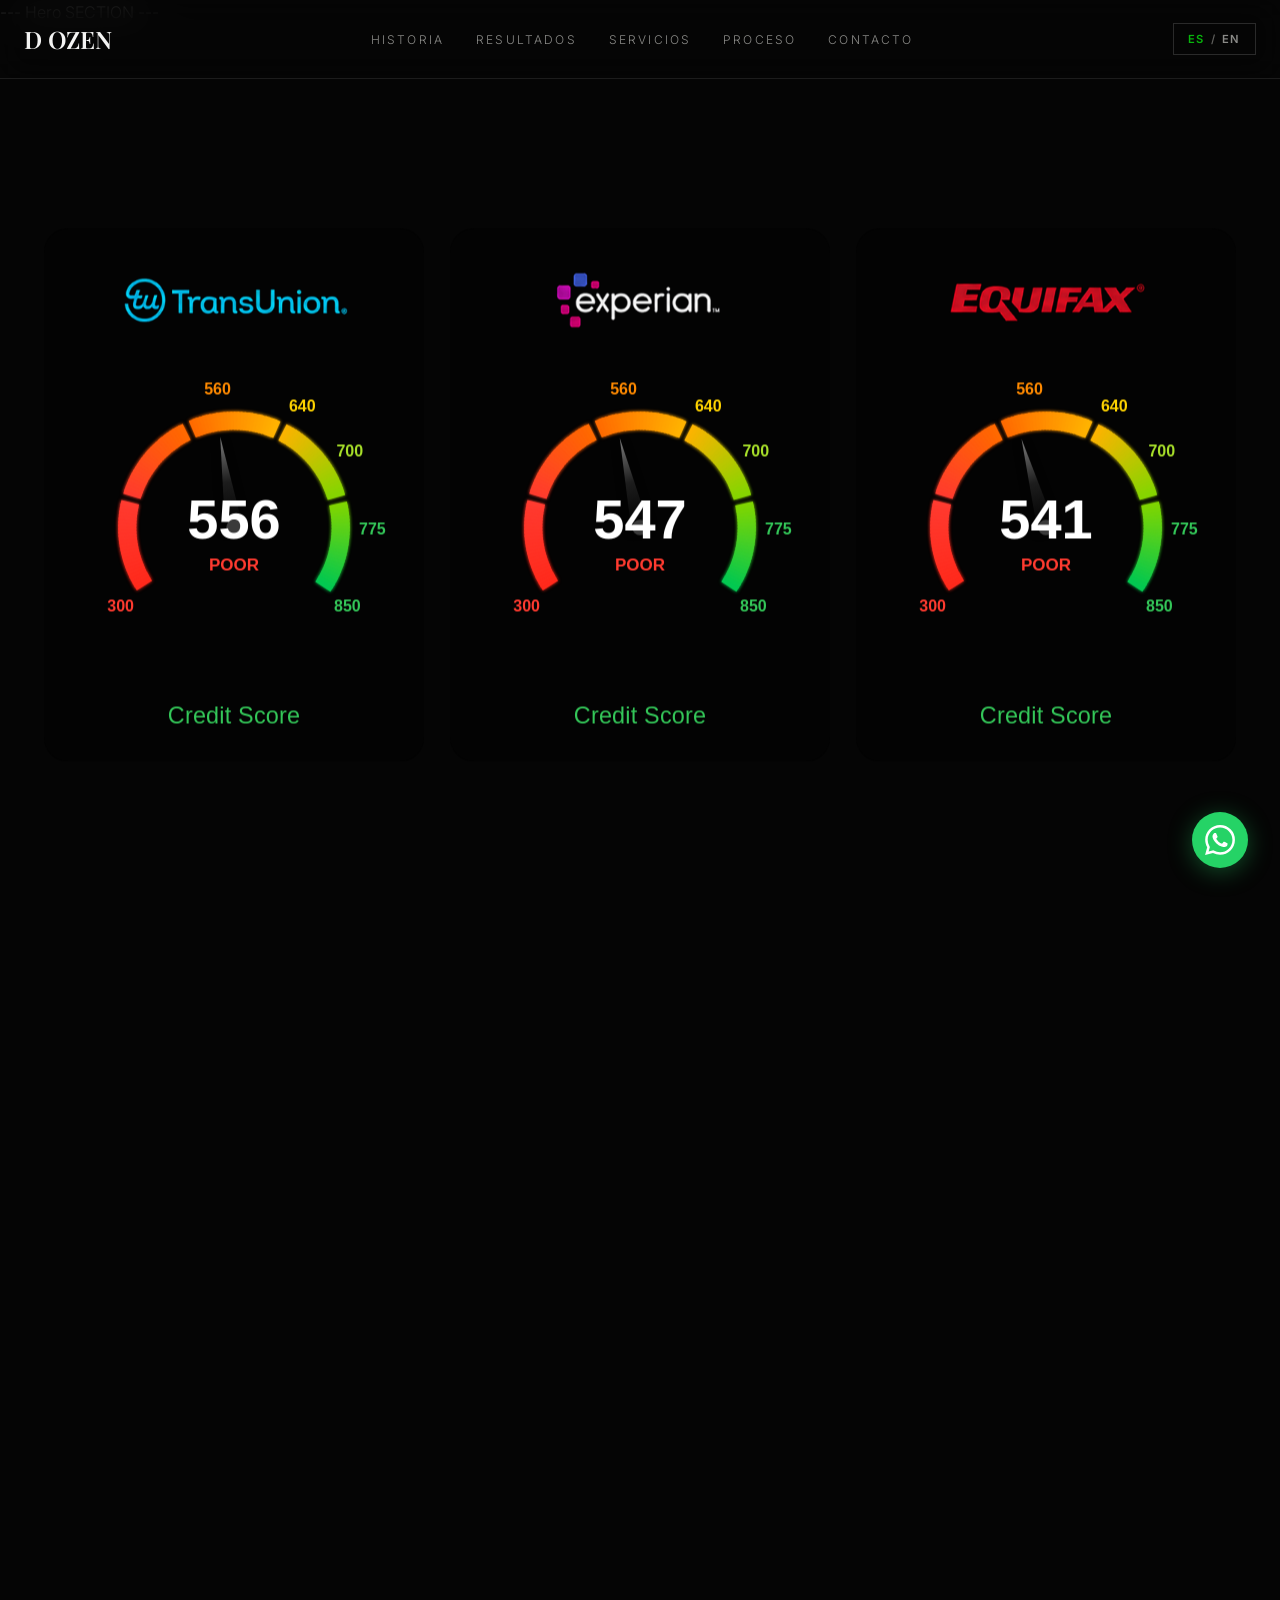
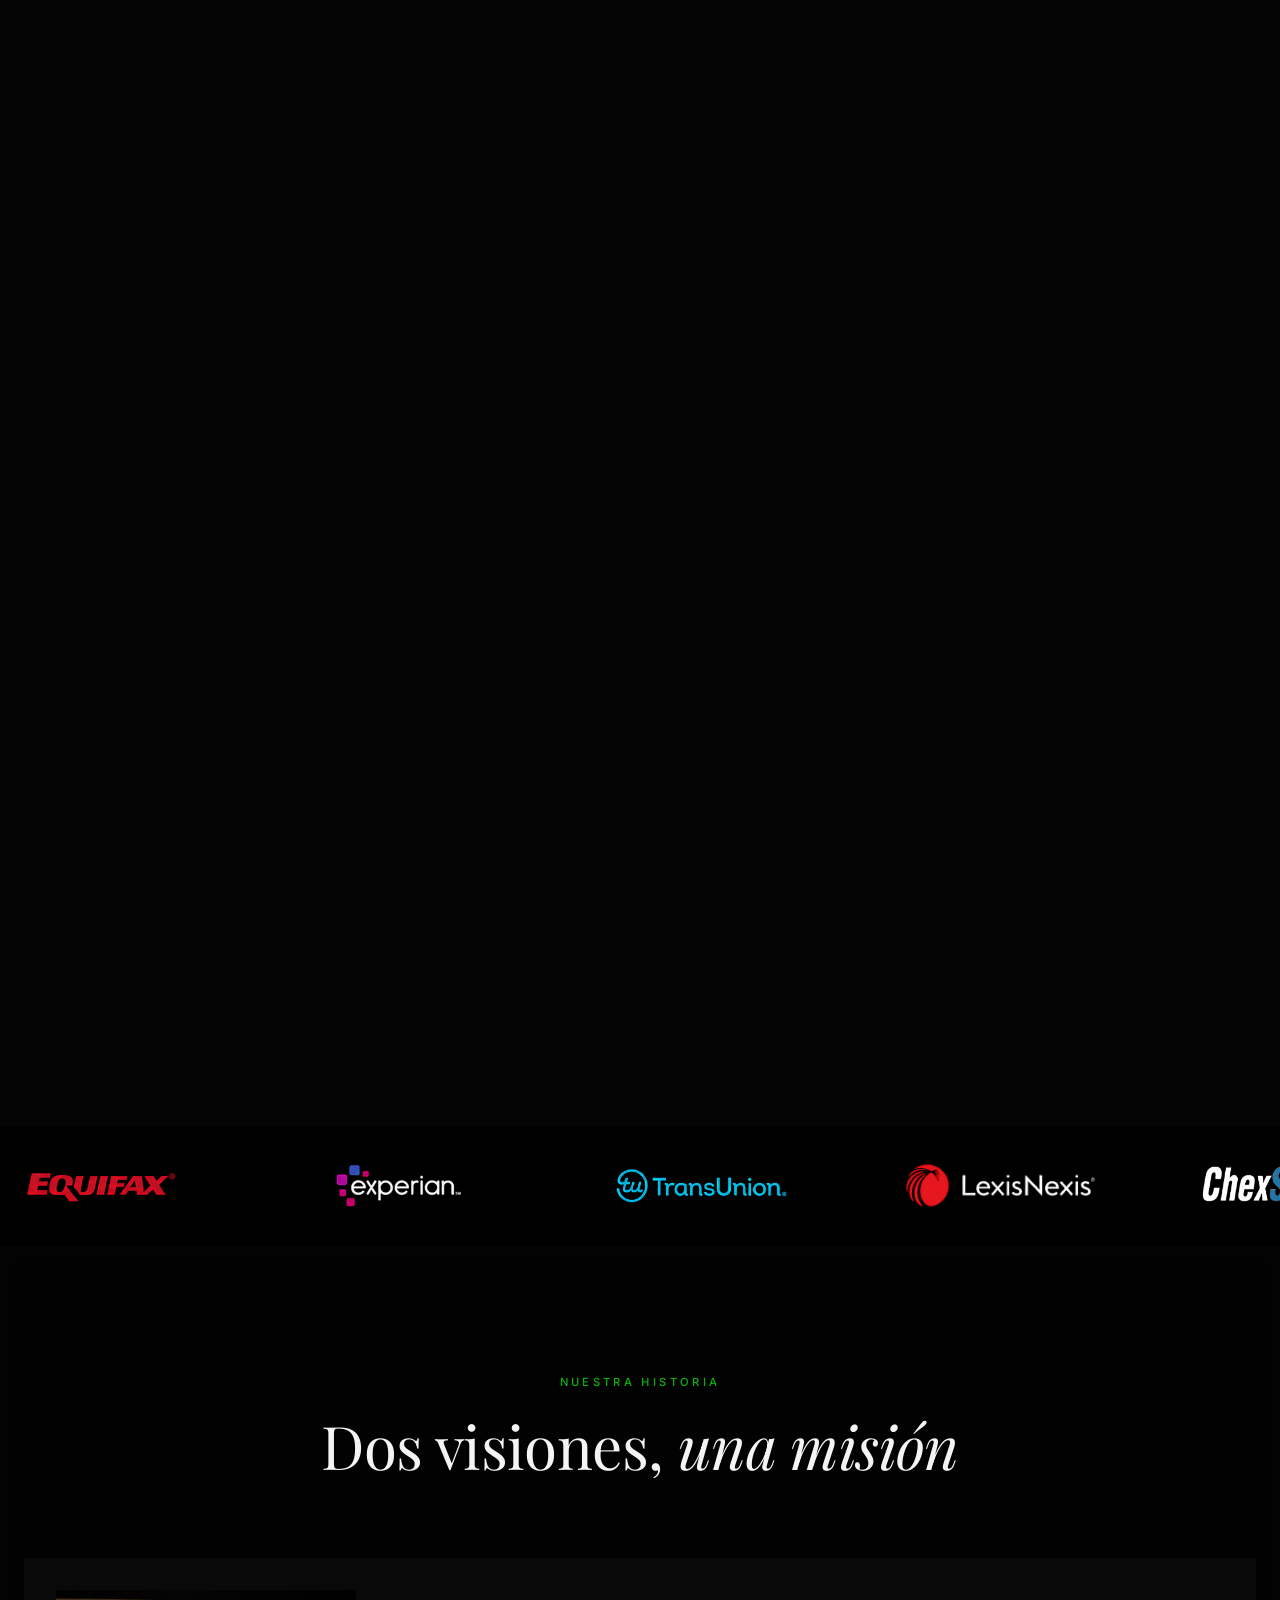
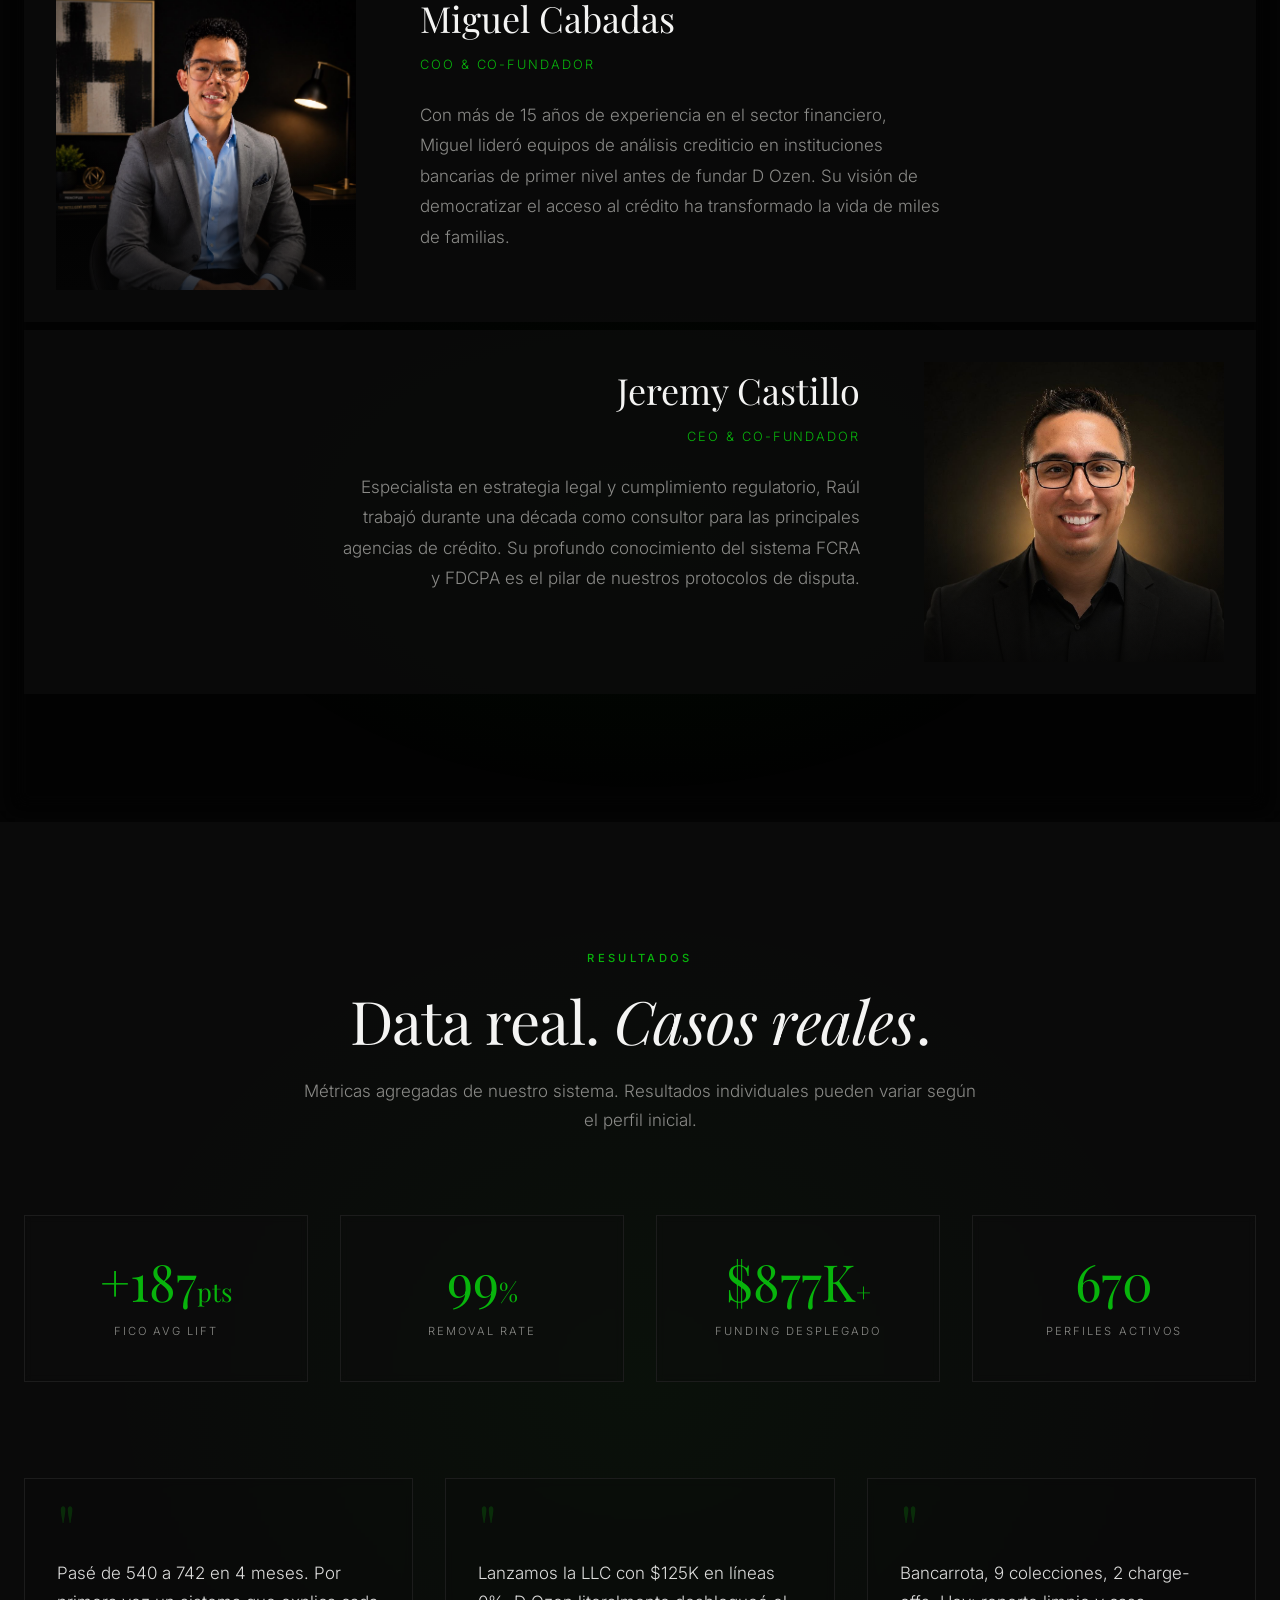
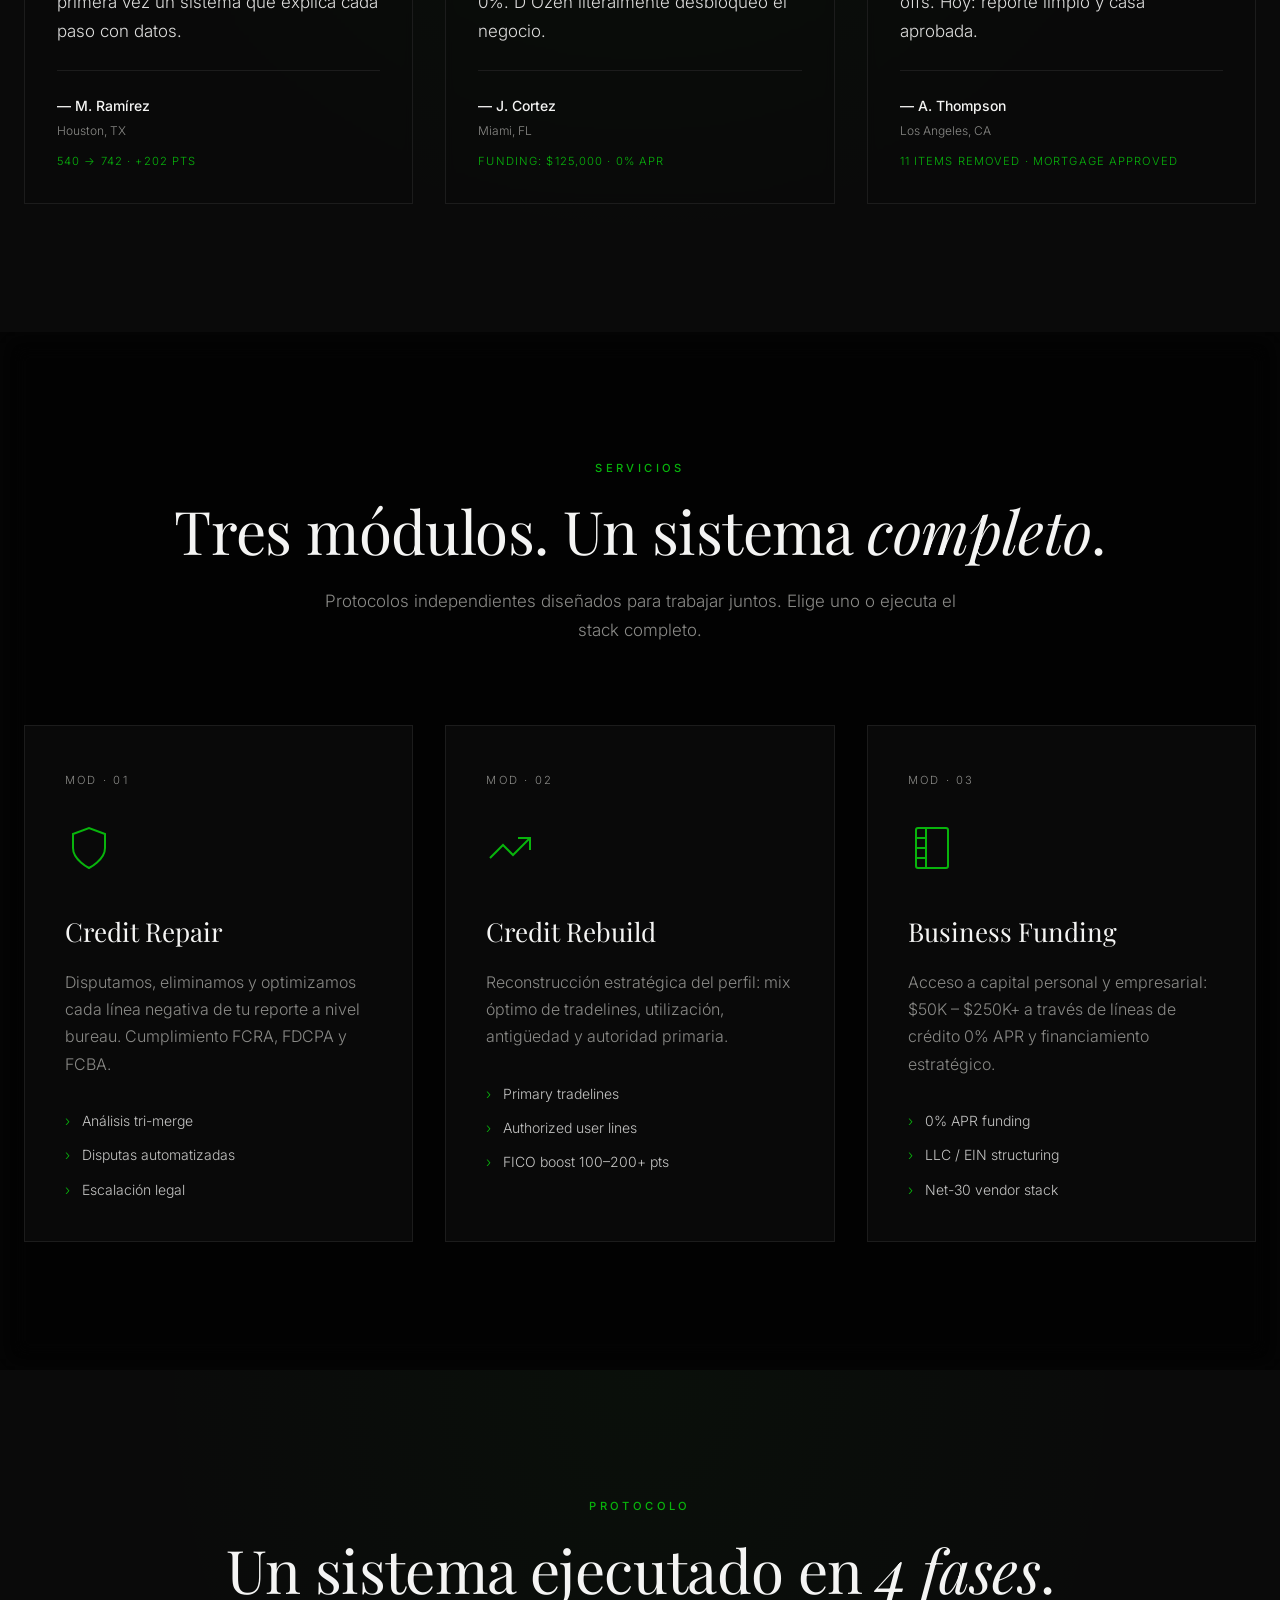
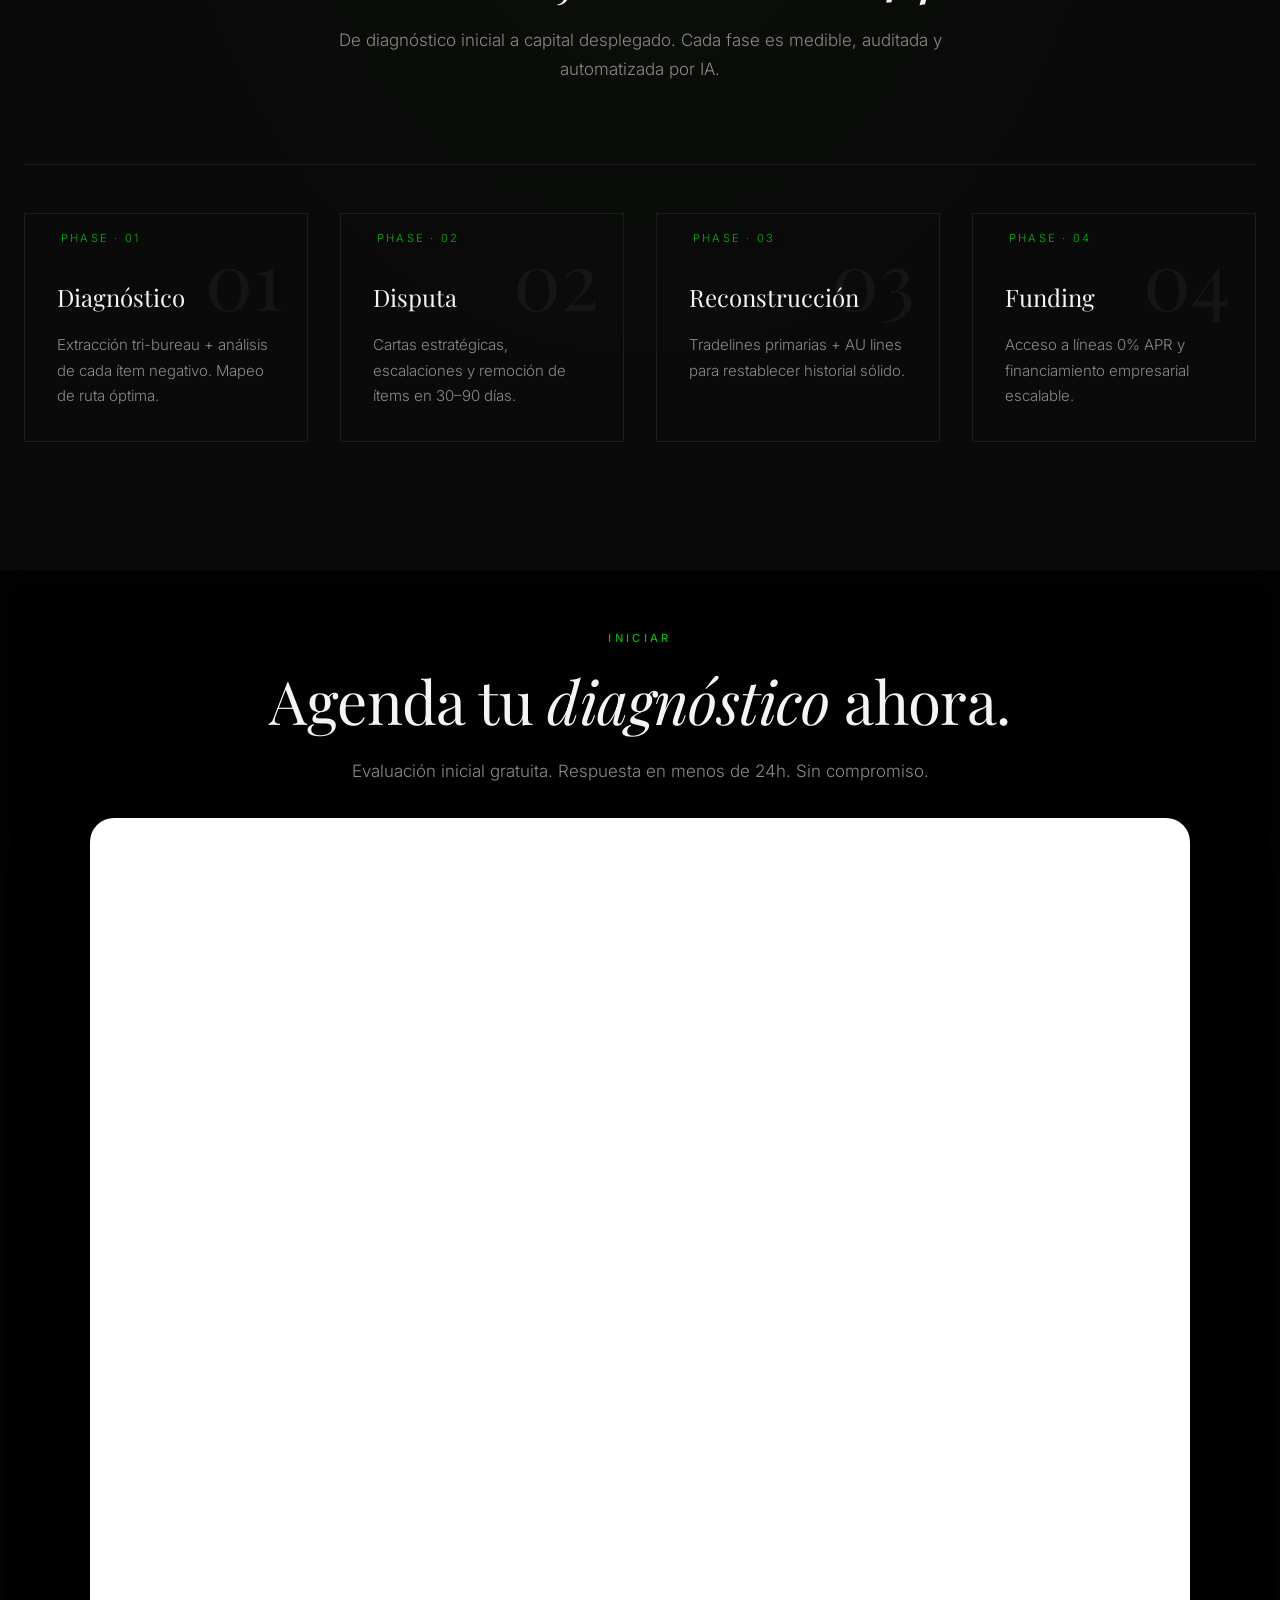
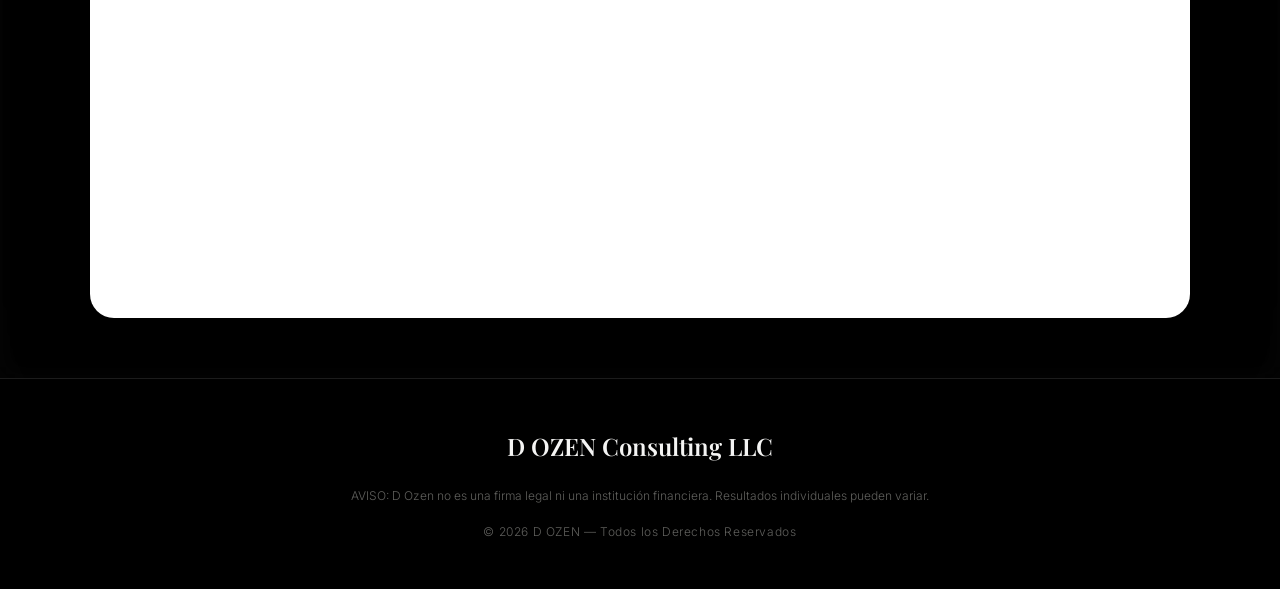
==== commit 01ff5679: "dot" ====
--- a/index.html
+++ b/index.html
@@ -4,7 +4,7 @@
 <head>
   <meta charset="UTF-8">
   <meta name="viewport" content="width=device-width, initial-scale=1.0">
-  <title>D·OZEN — Inteligencia Financiera · Credit OS</title>
+  <title>D OZEN — Inteligencia Financiera · Credit OS</title>
   <meta name="description"
     content="D Ozen combina análisis asistido por IA, estrategia jurídica y acceso directo a capital. Reconstruimos tu crédito, desbloqueamos tu capital.">
   <link rel="preconnect" href="https://fonts.googleapis.com">
--- a/calendly.css
+++ b/calendly.css
@@ -8,7 +8,7 @@
 .meeting-card {
   width: min(100%, 1100px);
   margin: 2rem auto 0;
-  height: 1000px;
+  height: 1100px;
   border-radius: 24px;
   overflow: hidden;
   background: white;
@@ -18,9 +18,7 @@
 .meeting-iframe {
   width: 100%;
   height: 100%;
-  border: 0;
-  display: block;
-  background: white;
+  border: none;
 }
 
 @media (max-width: 768px) {
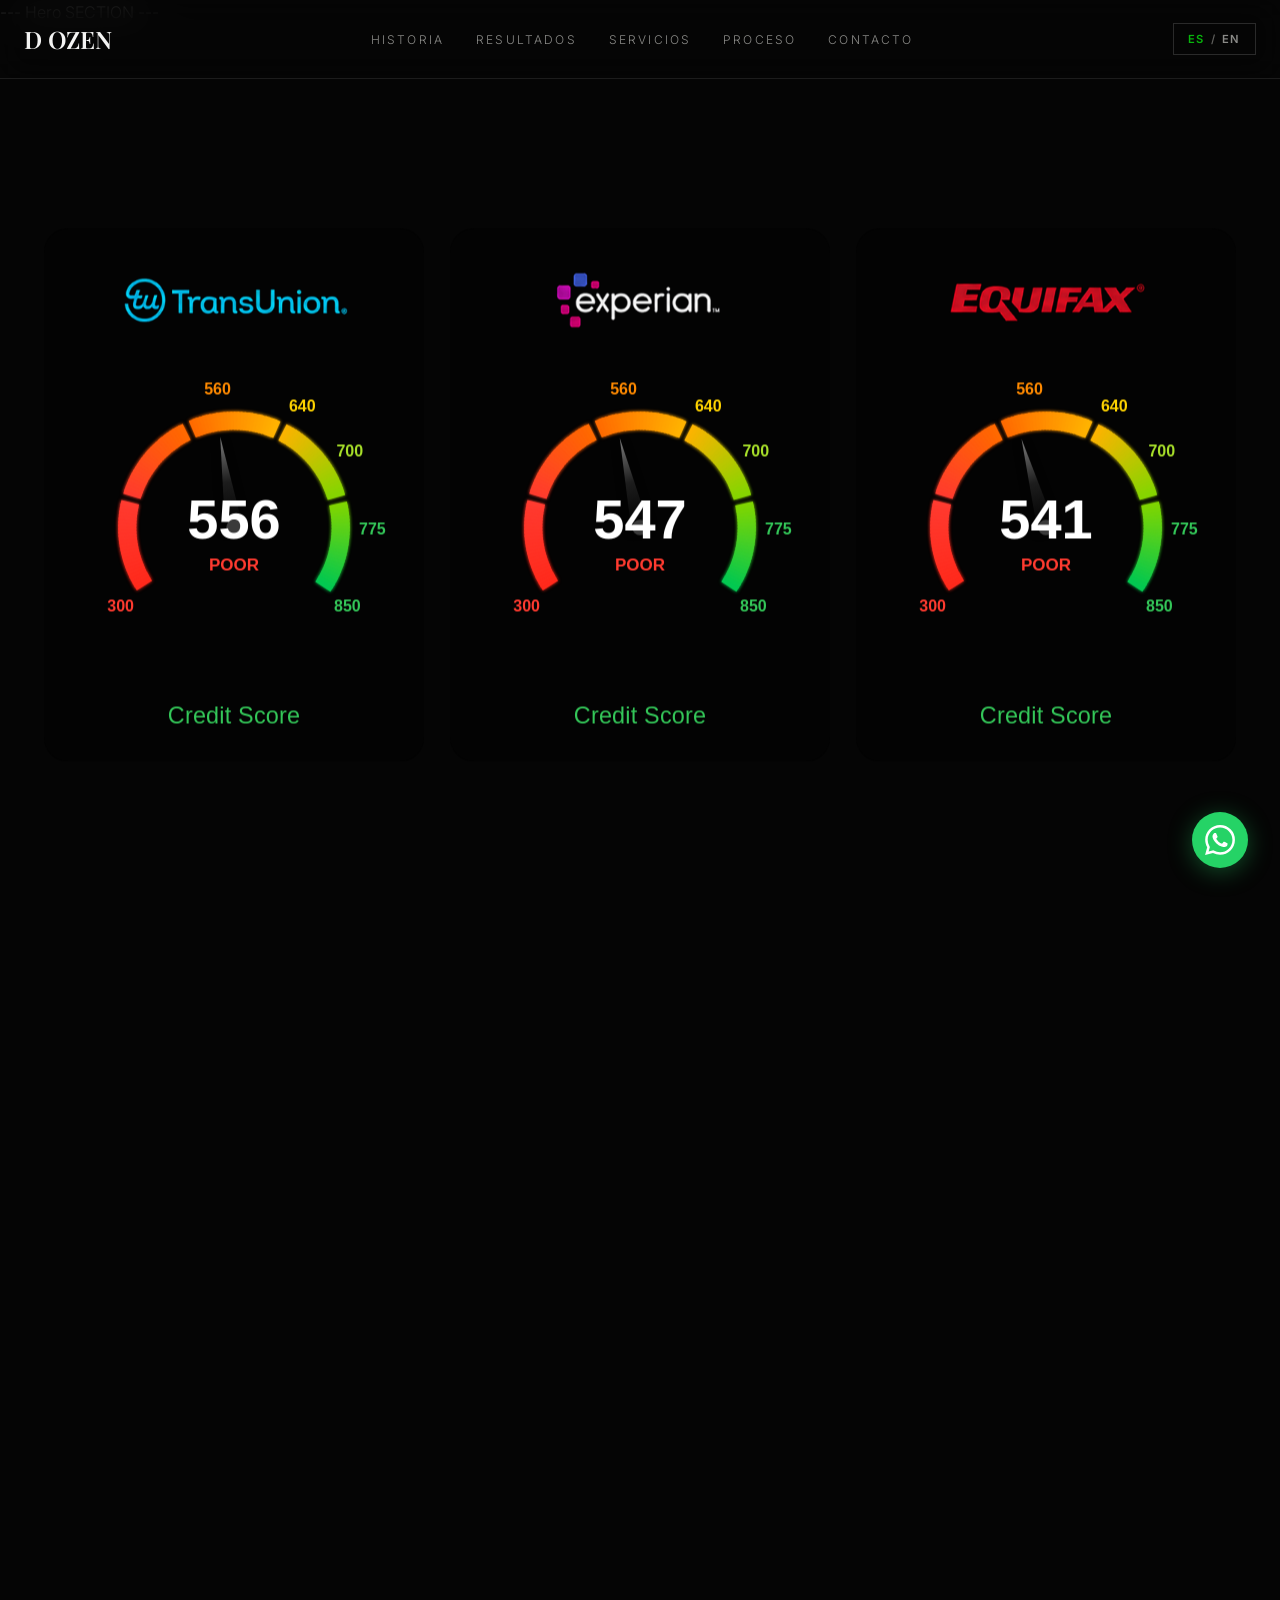
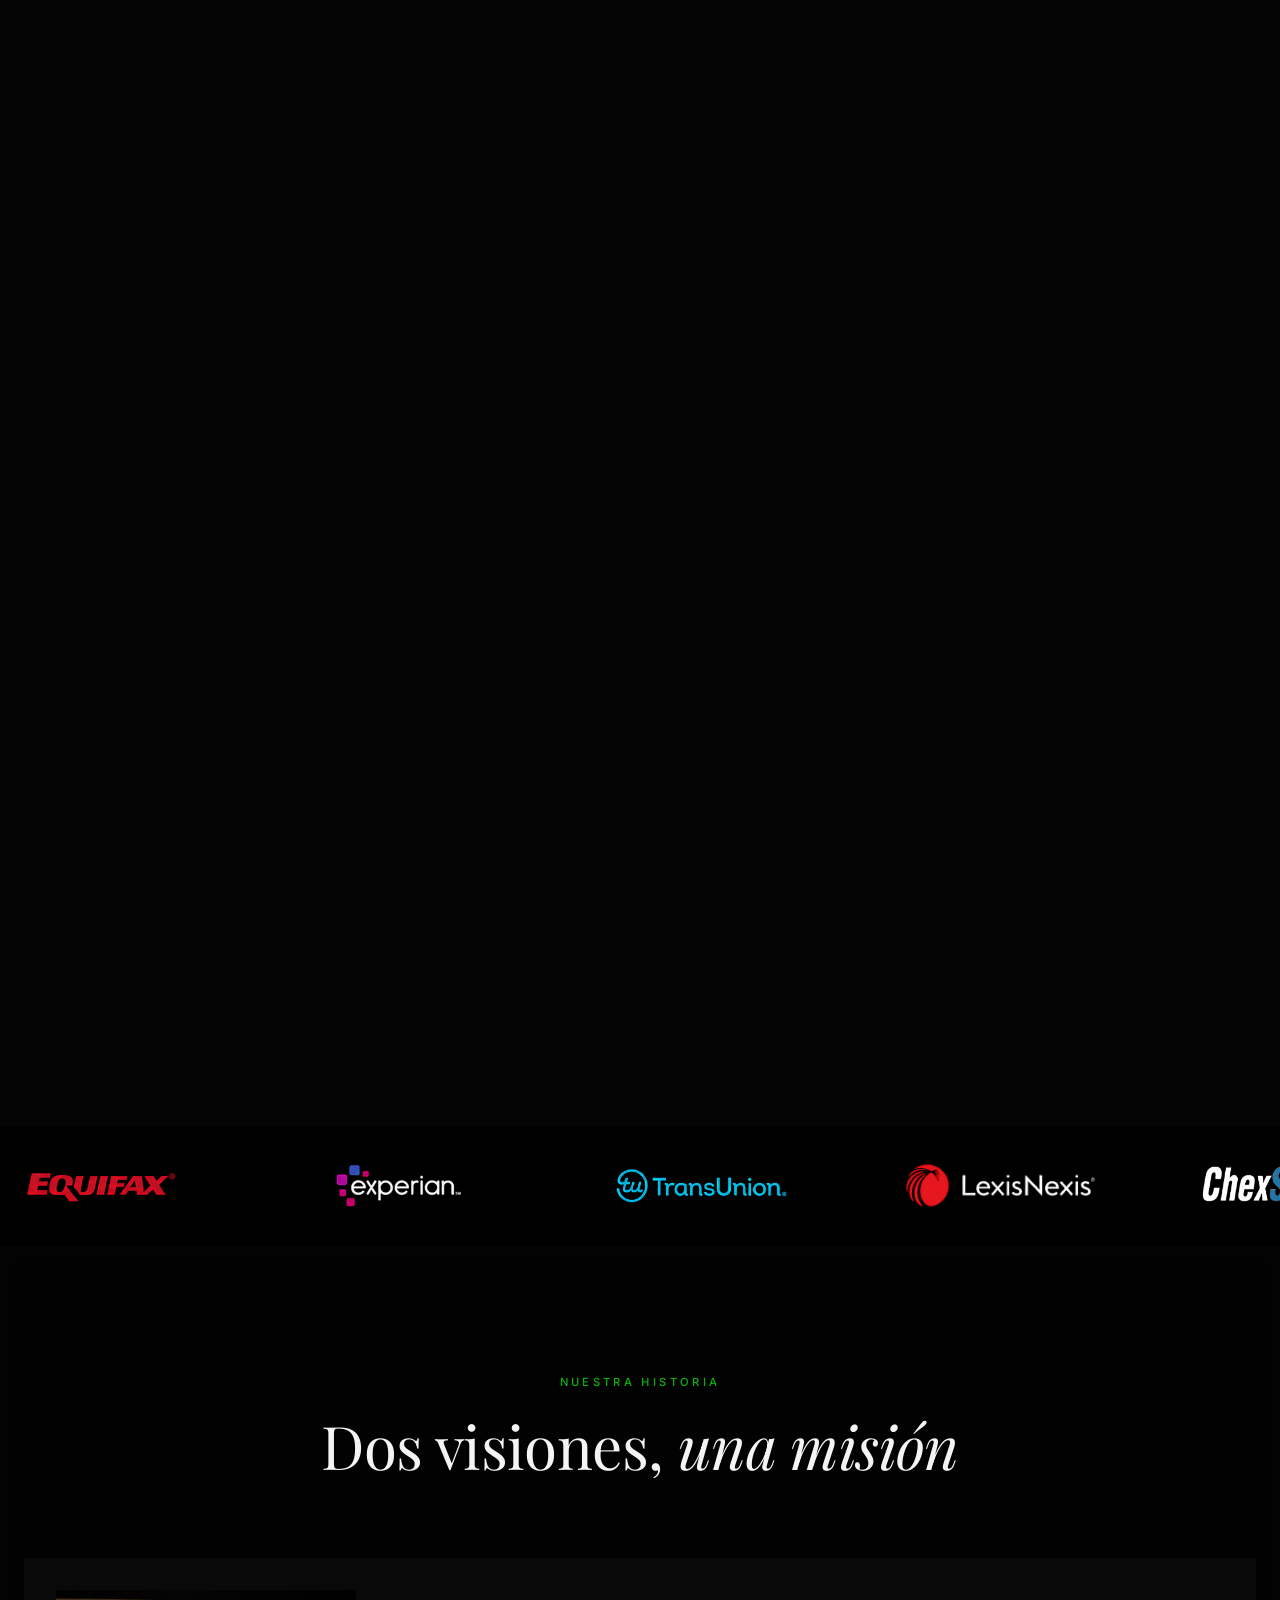
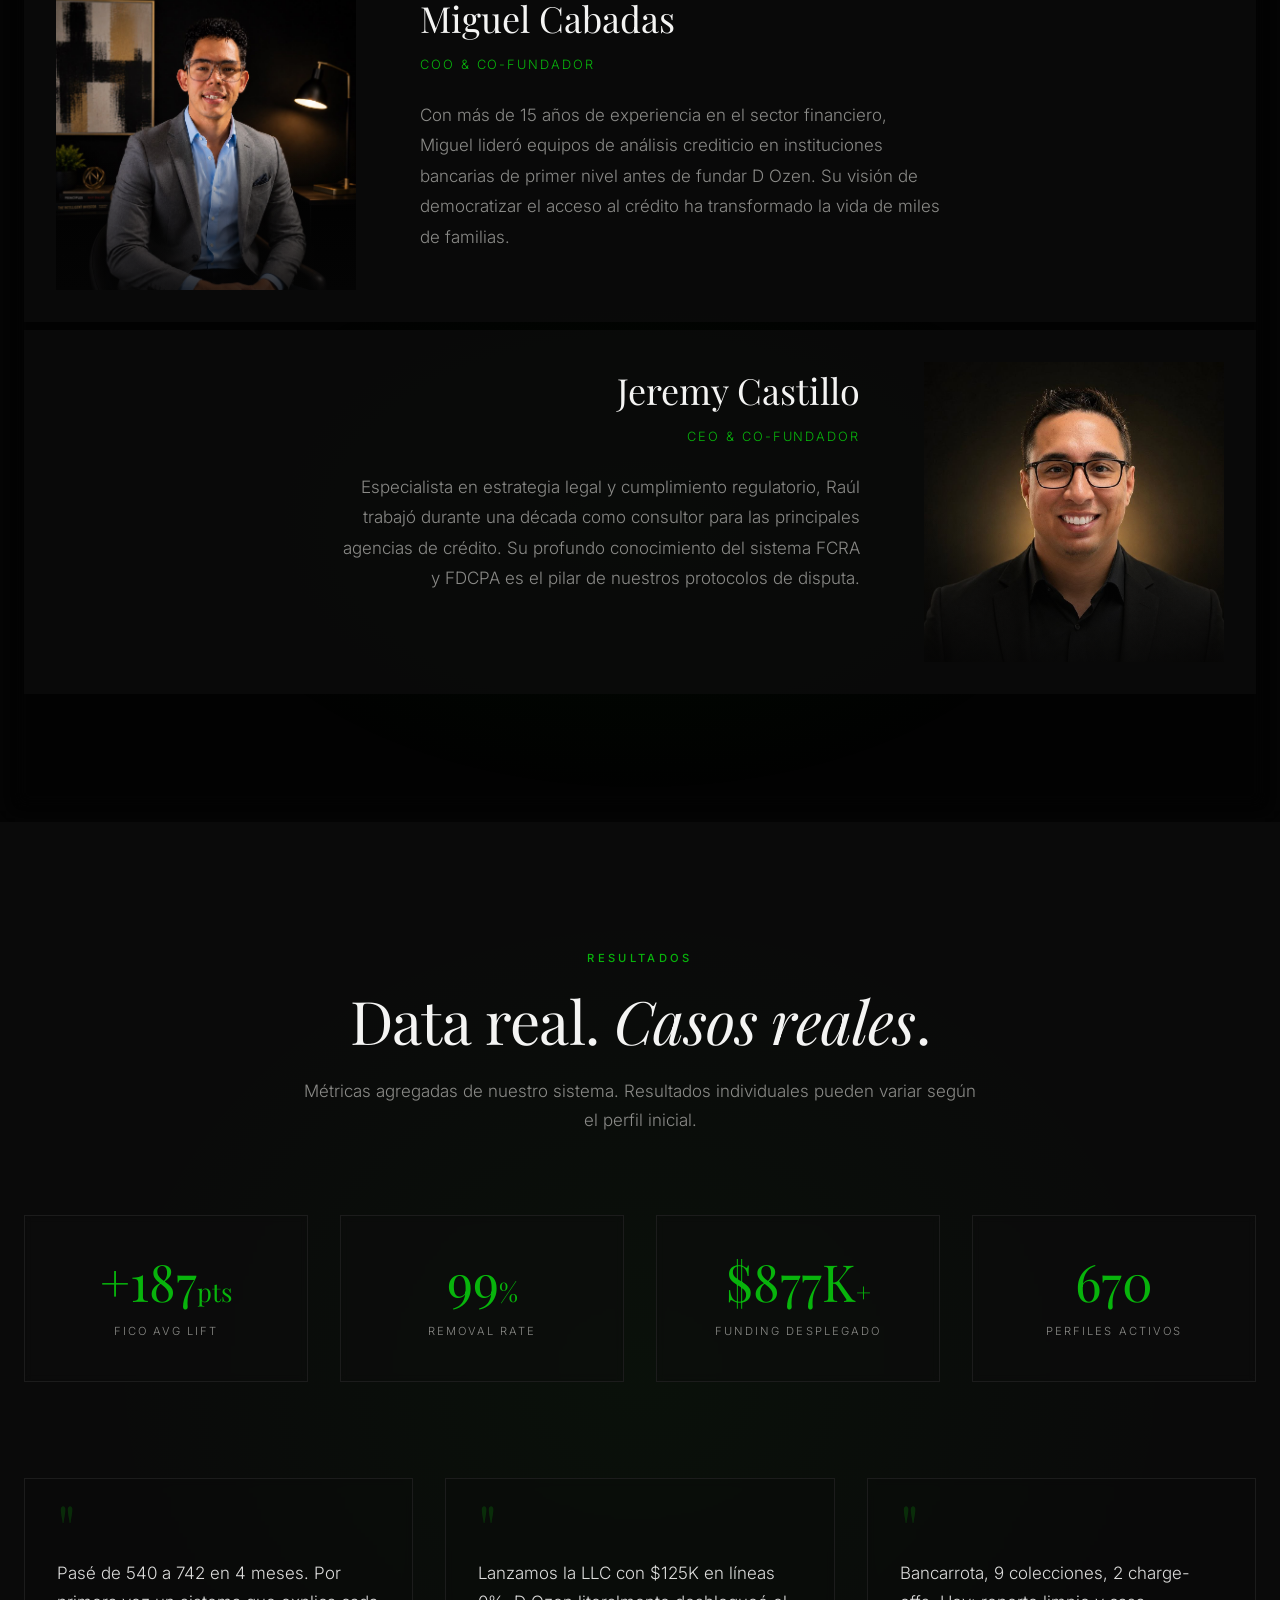
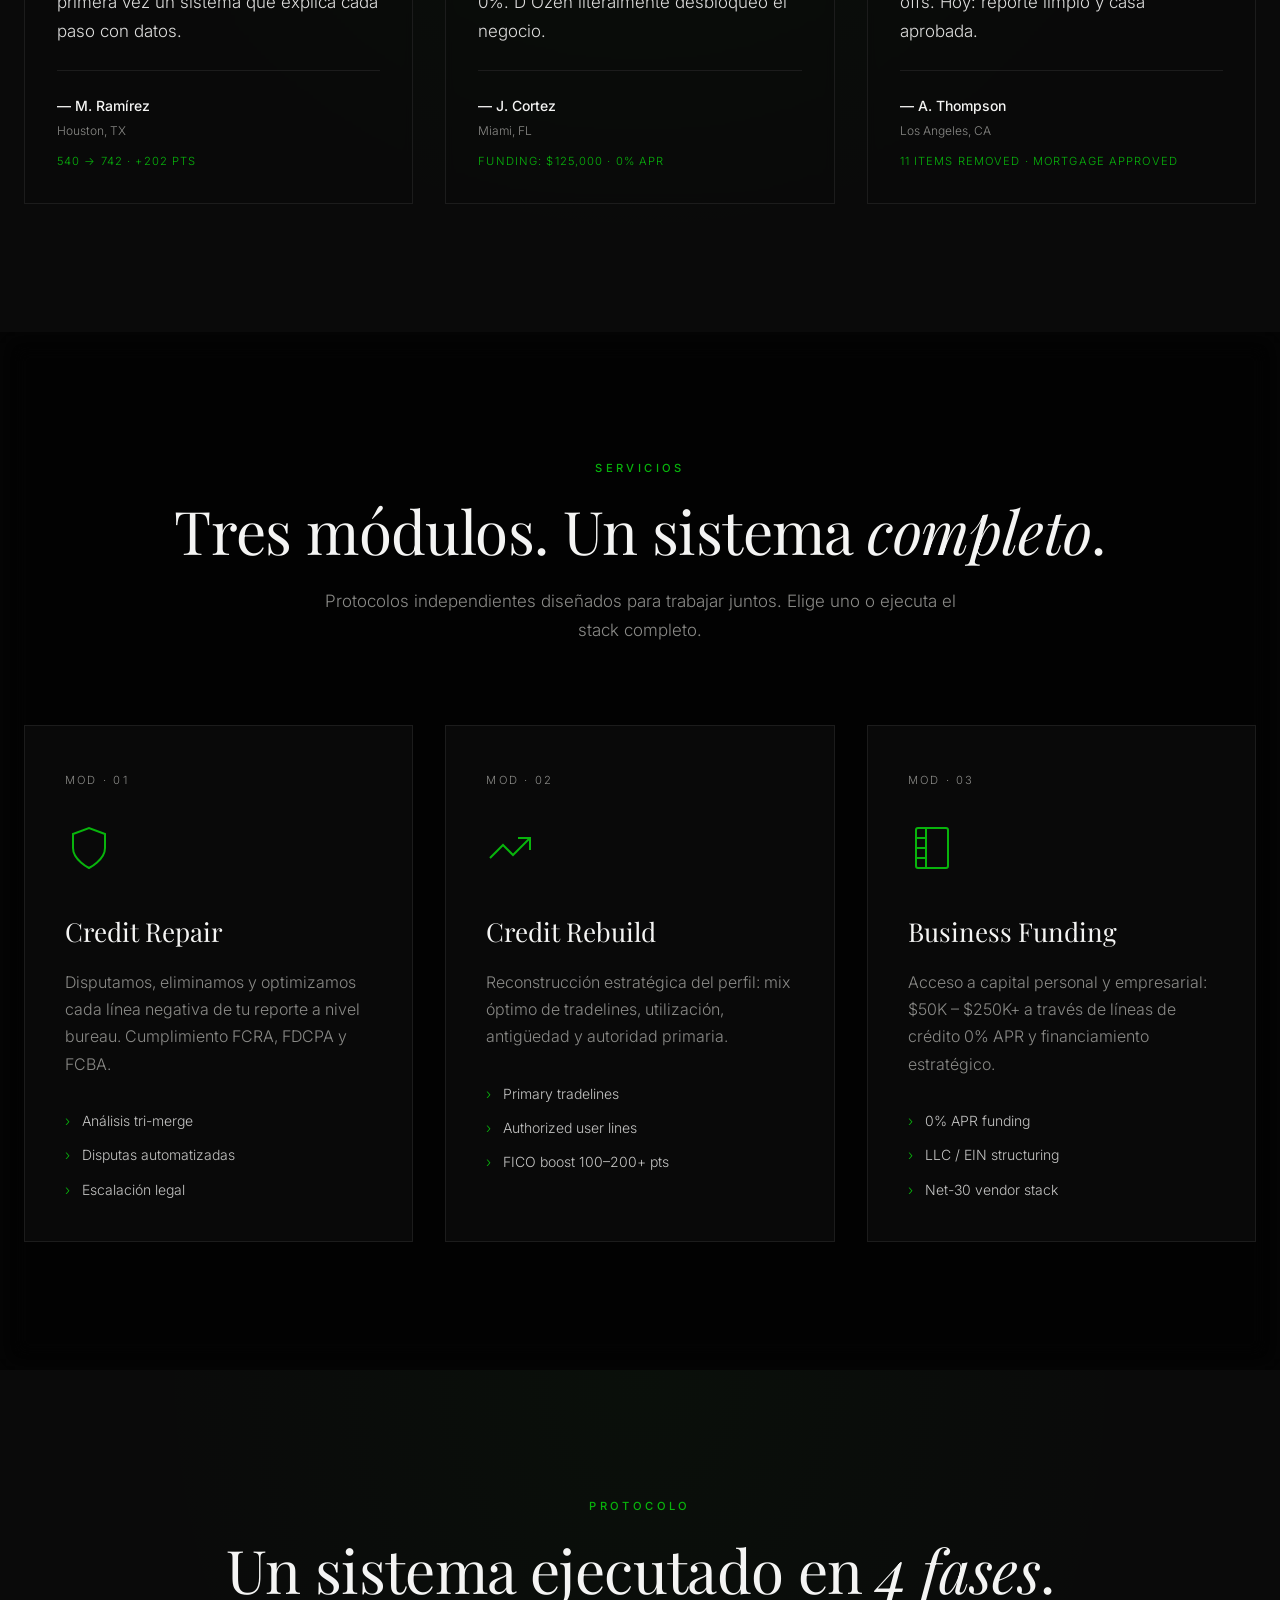
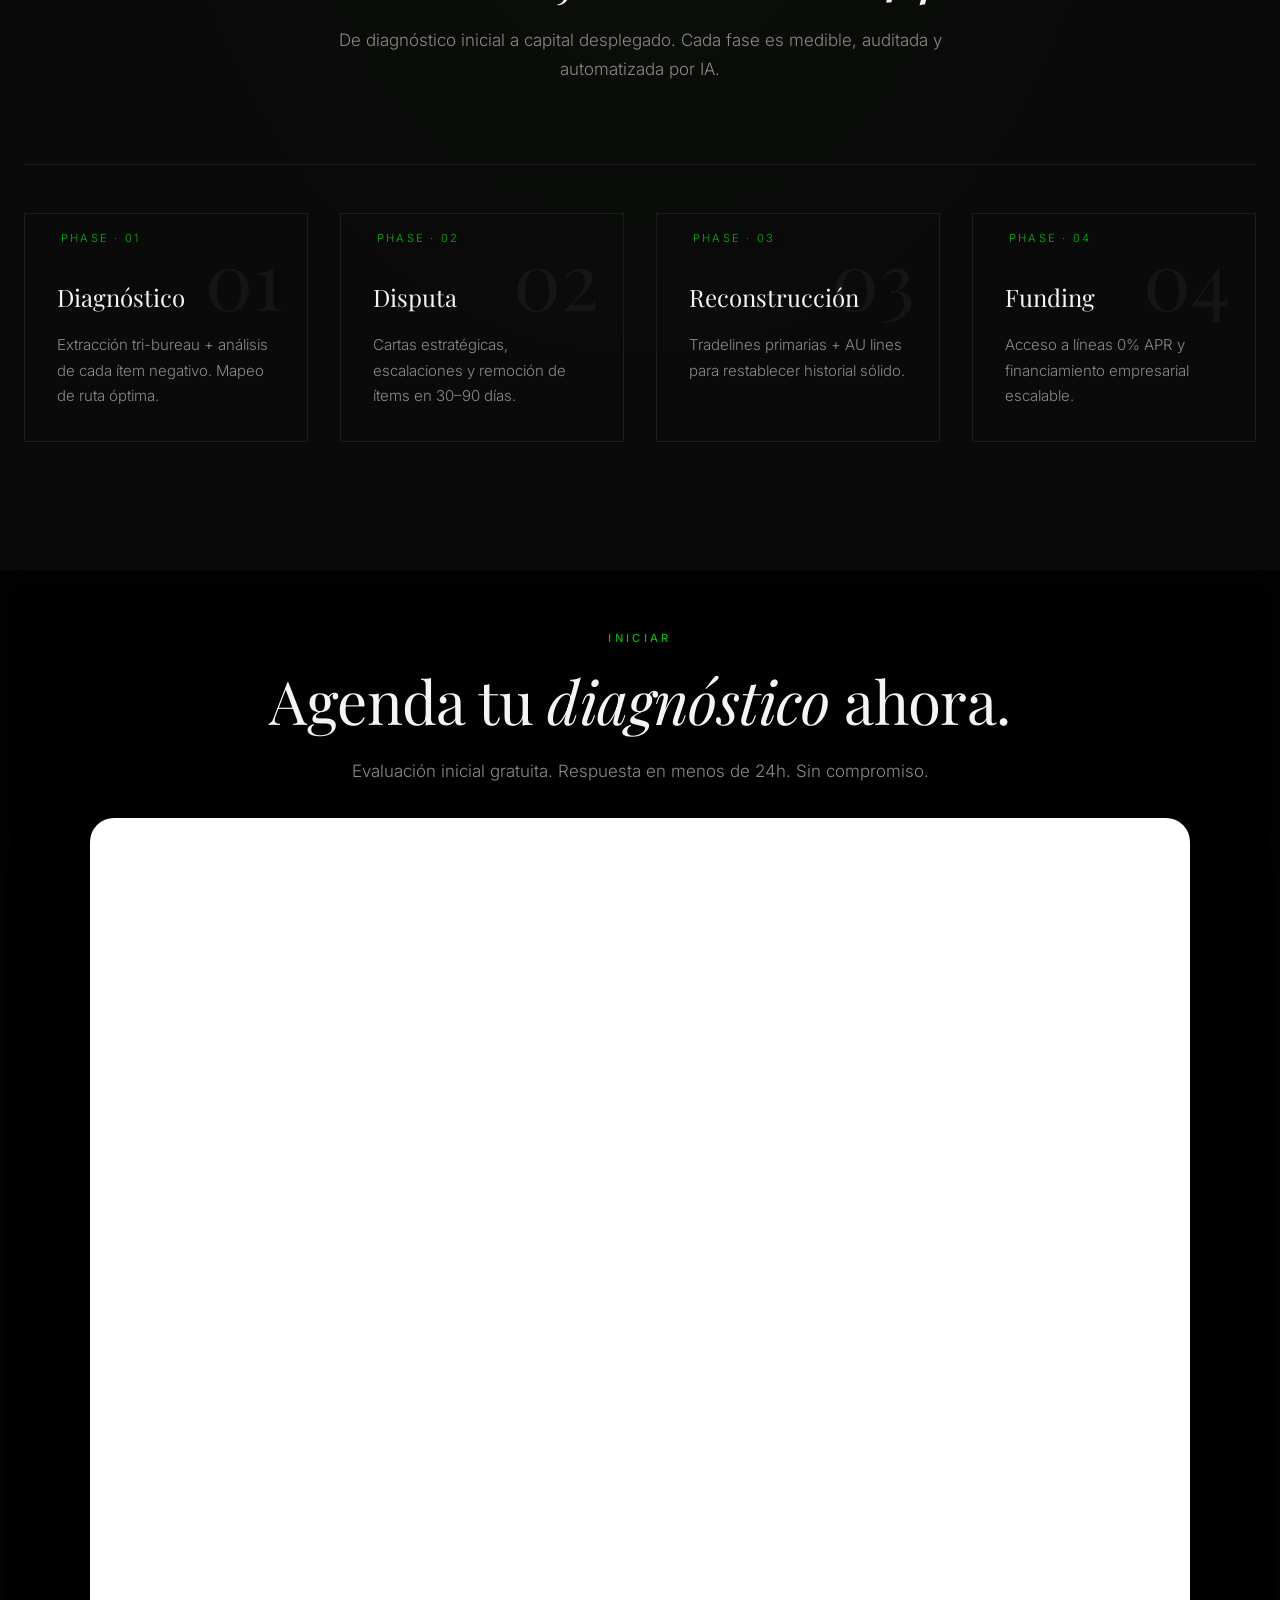
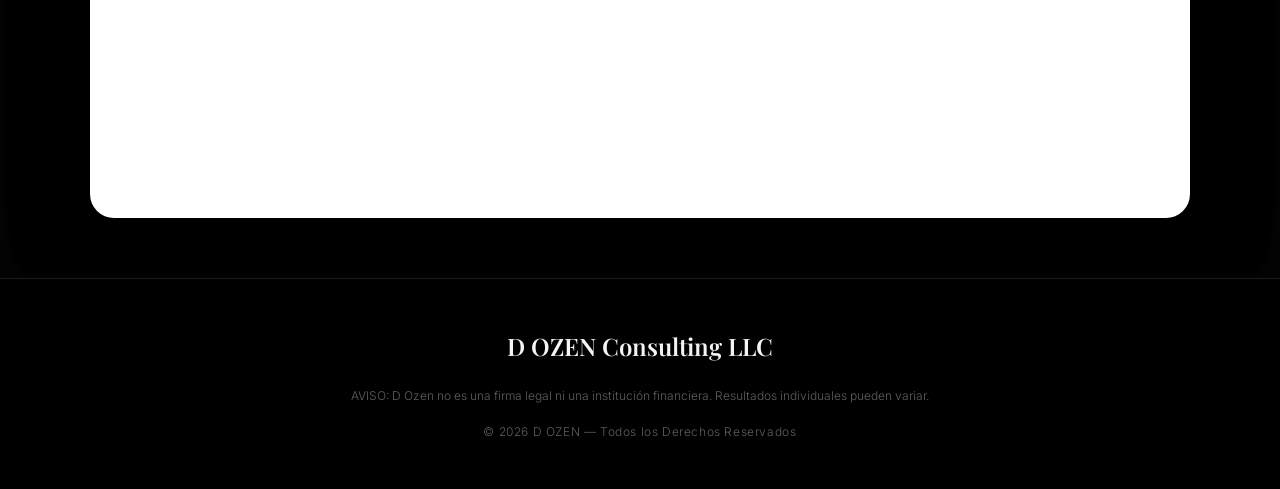
==== commit f31c472b: "meeting section scroll fixed" ====
--- a/index.html
+++ b/index.html
@@ -392,7 +392,8 @@
 
     <div class="meeting-card">
       <iframe src="https://dozencredit.scorexer.com/Portal/meeting.jsp?id=14c21166-bb76-47da-b588-b2fc7783996a"
-        class="meeting-iframe">
+        class="meeting-iframe"
+        scrolling="no">
       </iframe>
     </div>
   </section>
@@ -411,7 +412,7 @@
   </footer>
 
   <!-- ============ WHATSAPP ============ -->
-  <a href="https://wa.me/10000000000" target="_blank" rel="noopener" class="whatsapp-btn" aria-label="WhatsApp">
+  <a href="https://wa.me/+18633806695" target="_blank" rel="noopener" class="whatsapp-btn" aria-label="WhatsApp">
     <svg viewBox="0 0 24 24" fill="currentColor">
       <path
         d="M17.472 14.382c-.297-.149-1.758-.867-2.03-.967-.273-.099-.471-.148-.67.15-.197.297-.767.966-.94 1.164-.173.199-.347.223-.644.075-.297-.15-1.255-.463-2.39-1.475-.883-.788-1.48-1.761-1.653-2.059-.173-.297-.018-.458.13-.606.134-.133.298-.347.446-.52.149-.174.198-.298.298-.497.099-.198.05-.371-.025-.52-.075-.149-.669-1.612-.916-2.207-.242-.579-.487-.5-.669-.51l-.57-.01c-.198 0-.52.074-.792.372-.272.297-1.04 1.016-1.04 2.479 0 1.462 1.065 2.875 1.213 3.074.149.198 2.096 3.2 5.077 4.487.709.306 1.262.489 1.694.625.712.227 1.36.195 1.871.118.571-.085 1.758-.719 2.006-1.413.248-.694.248-1.289.173-1.413-.074-.124-.272-.198-.57-.347m-5.421 7.403h-.004a9.87 9.87 0 0 1-5.031-1.378l-.361-.214-3.741.982.998-3.648-.235-.374a9.86 9.86 0 0 1-1.51-5.26c.001-5.45 4.436-9.884 9.888-9.884 2.64 0 5.122 1.03 6.988 2.898a9.825 9.825 0 0 1 2.893 6.994c-.003 5.45-4.437 9.884-9.885 9.884m8.413-18.297A11.815 11.815 0 0 0 12.05 0C5.495 0 .16 5.335.157 11.892c0 2.096.547 4.142 1.588 5.945L.057 24l6.305-1.654a11.882 11.882 0 0 0 5.683 1.448h.005c6.554 0 11.89-5.335 11.893-11.893a11.821 11.821 0 0 0-3.48-8.413z" />
--- a/calendly.css
+++ b/calendly.css
@@ -8,7 +8,7 @@
 .meeting-card {
   width: min(100%, 1100px);
   margin: 2rem auto 0;
-  height: 1100px;
+  height: 1000px;
   border-radius: 24px;
   overflow: hidden;
   background: white;
